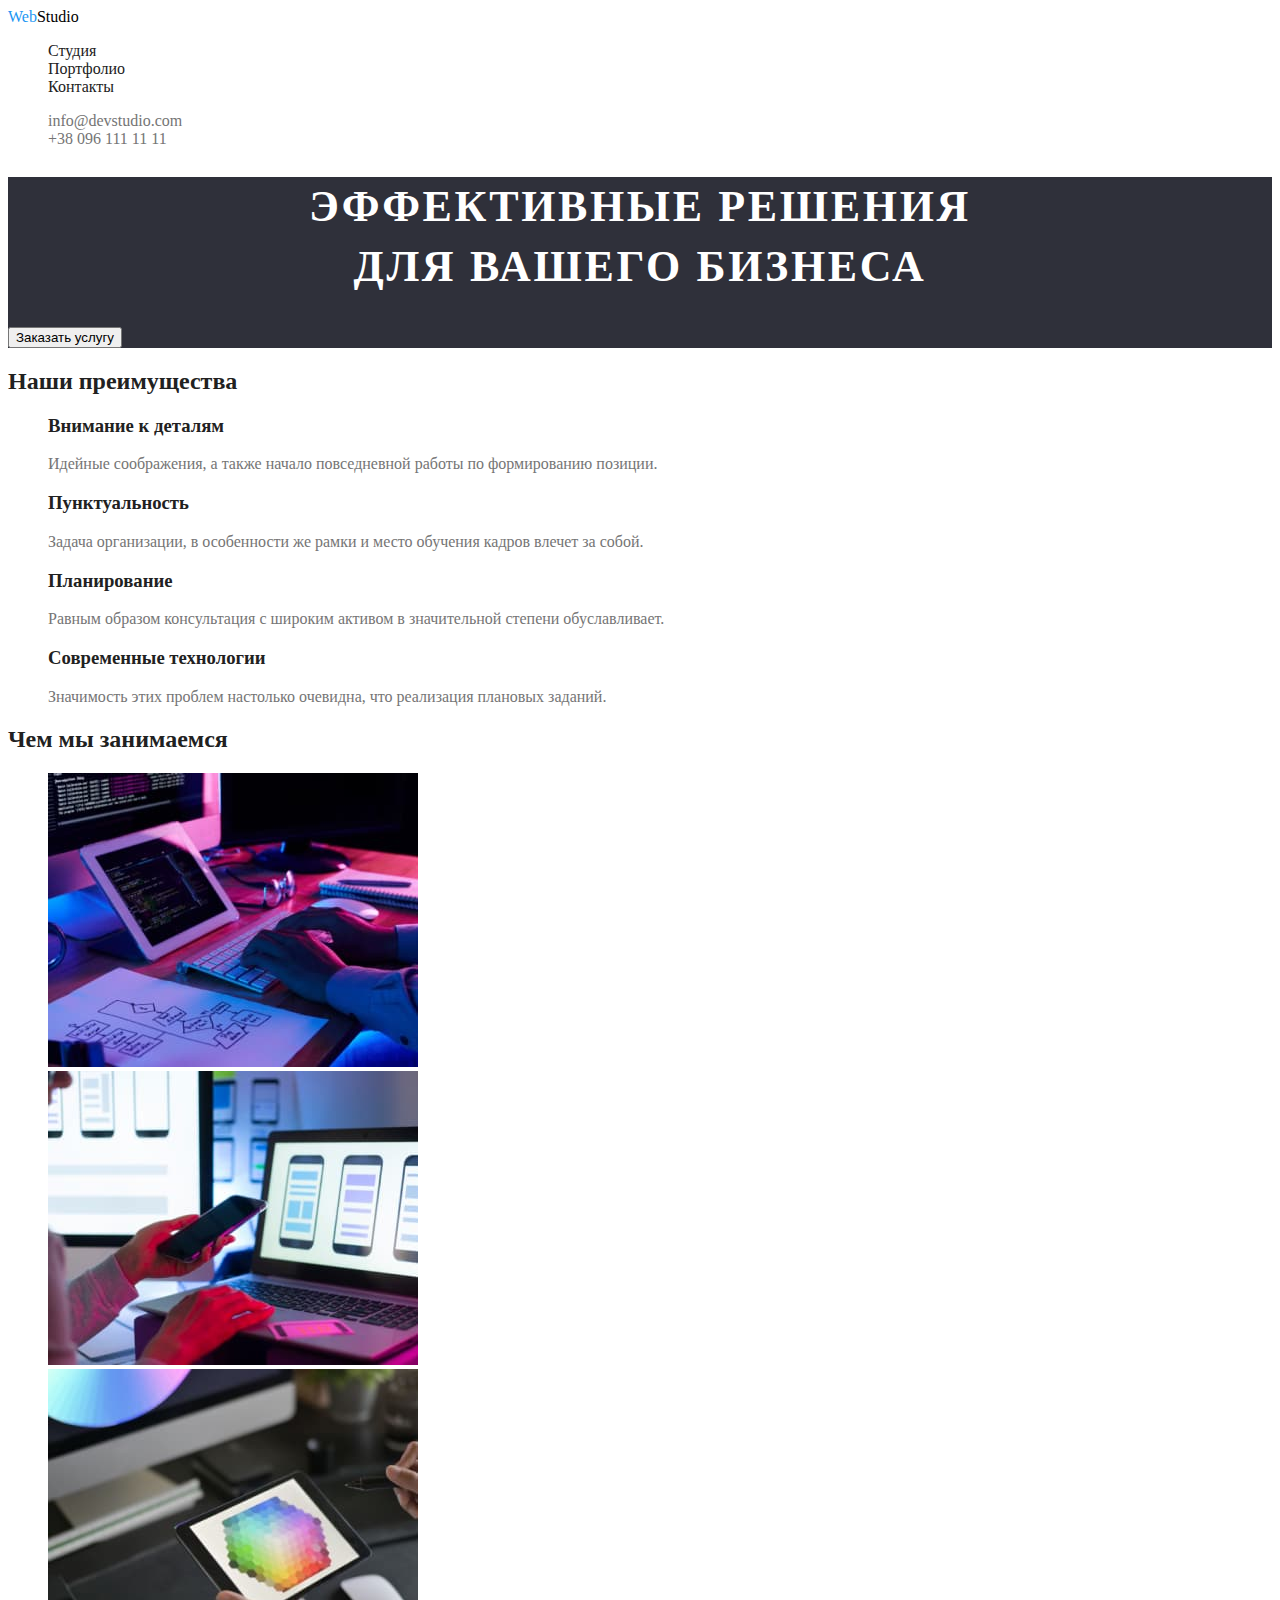
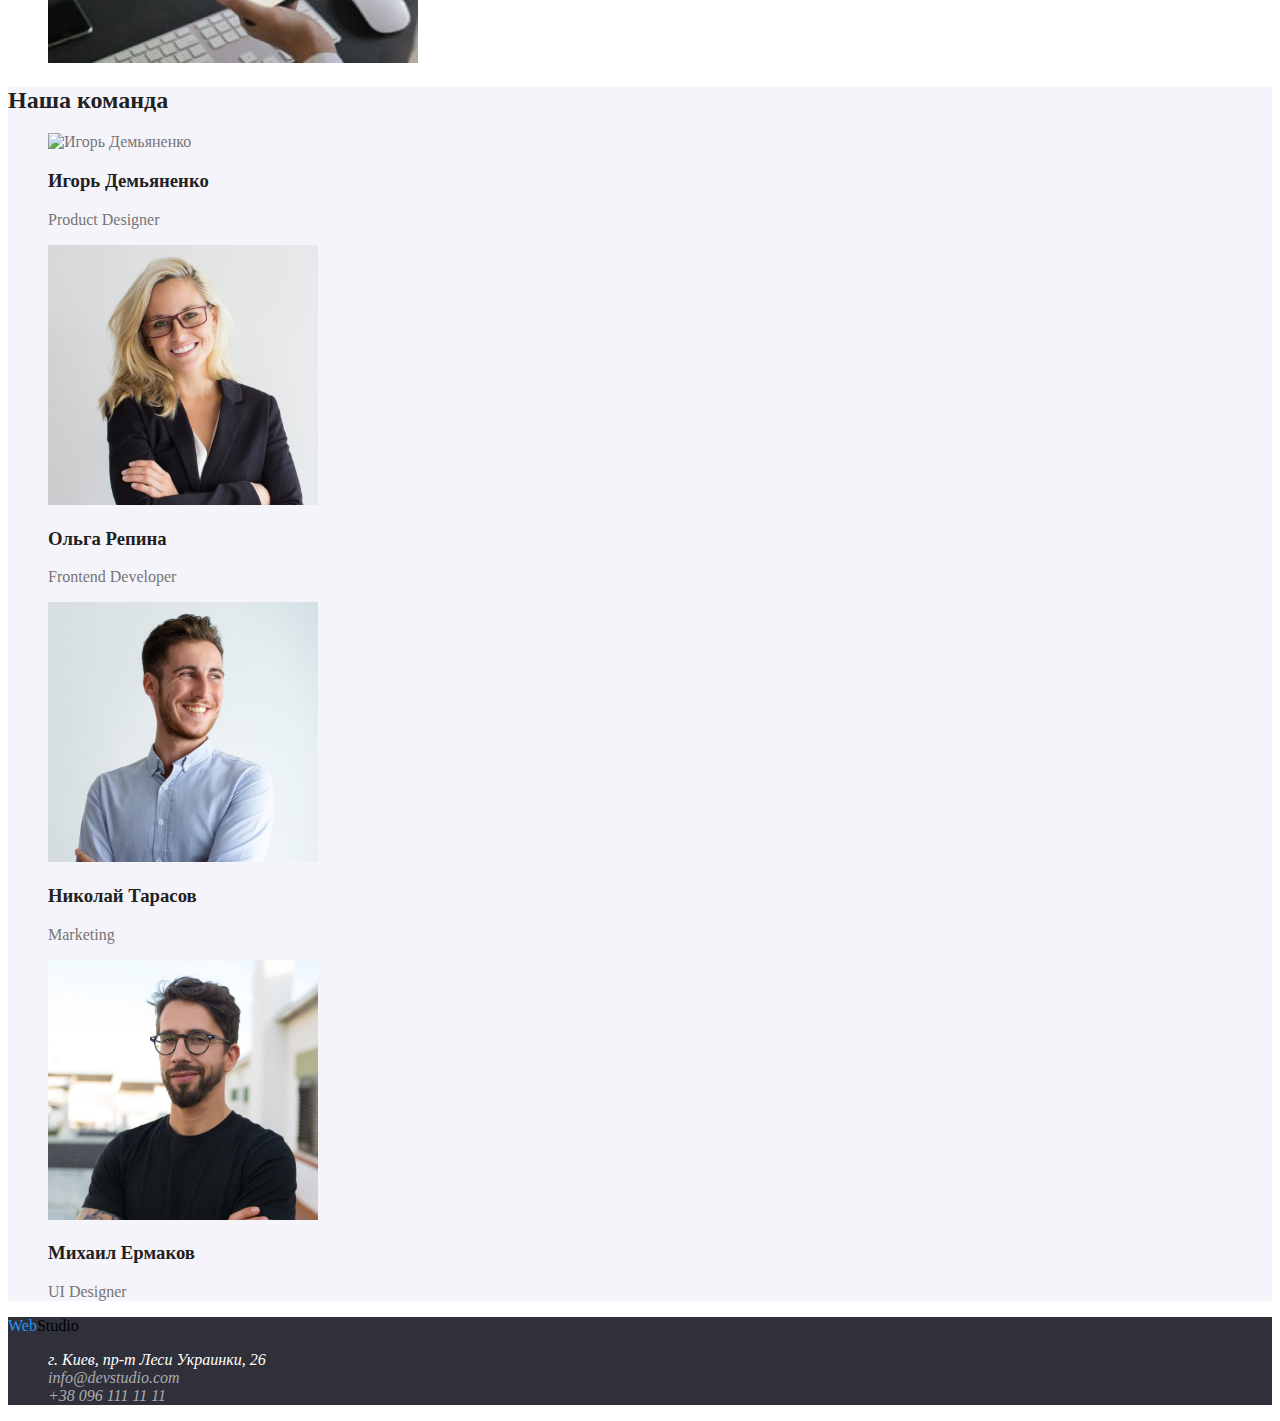
==== index.html @ ba6f0697 "css colors" ====
<!DOCTYPE html>
<html lang="ru">
  <head>
    <meta charset="UTF-8" />
    <meta http-equiv="X-UA-Compatible" content="IE=edge" />
    <meta name="viewport" content="width=device-width, initial-scale=1.0" />
    <title>WebStudio</title>
    <link rel="stylesheet" href="./css/styles.css" />
  </head>
  <body class="page-body">
    <header class="header-pages">
      <a class="logo" lang="en" href="./index.html"
        >Web<span class="logo-end">Studio</span>
      </a>
      <nav class="">
        <ul>
          <li class="pseudo-list">
            <a class="header-links" href="./index.html">Студия</a>
          </li>
          <li class="pseudo-list">
            <a class="header-links" href="./portfolio.html">Портфолио</a>
          </li>
          <li class="pseudo-list">
            <a class="header-links" href="">Контакты</a>
          </li>
        </ul>
      </nav>
      <ul class="mthead-links">
        <li class="pseudo-list">
          <a class="header-contacts" href="mailto:info@devstudio.com"
            >info@devstudio.com</a
          >
        </li>
        <li class="pseudo-list">
          <a class="header-contacts" href="tel:+380961111111"
            >+38 096 111 11 11</a
          >
        </li>
      </ul>
    </header>
    <main>
      <section class="hero">
        <h1>Эффективные решения<br />для вашего бизнеса</h1>
        <button type="button">Заказать услугу</button>
      </section>
      <section>
        <h2 class="titles">Наши преимущества</h2>
        <ul>
          <li class="pseudo-list">
            <h3 class="titles">Внимание к деталям</h3>
            <p>
              Идейные соображения, а также начало повседневной работы по
              формированию позиции.
            </p>
          </li>
          <li class="pseudo-list">
            <h3 class="titles">Пунктуальность</h3>
            <p>
              Задача организации, в особенности же рамки и место обучения кадров
              влечет за собой.
            </p>
          </li>
          <li class="pseudo-list">
            <h3 class="titles">Планирование</h3>
            <p>
              Равным образом консультация с широким активом в значительной
              степени обуславливает.
            </p>
          </li>
          <li class="pseudo-list">
            <h3 class="titles">Современные технологии</h3>
            <p>
              Значимость этих проблем настолько очевидна, что реализация
              плановых заданий.
            </p>
          </li>
        </ul>
      </section>
      <section>
        <h2 class="titles">Чем мы занимаемся</h2>
        <ul>
          <li class="pseudo-list">
            <img src="./image/what_we_do_1.jpg" alt="coding" width="370" />
          </li>
          <li class="pseudo-list">
            <img src="./image/what_we_do_2.jpg" alt="e_mobile" width="370" />
          </li>
          <li class="pseudo-list">
            <img src="./image/what_we_do_3.jpg" alt="design" width="370" />
          </li>
        </ul>
      </section>
      <section class="team">
        <h2 class="titles">Наша команда</h2>
        <ul>
          <li class="pseudo-list">
            <img src="./image/igor.jpg" alt="Игорь Демьяненко" width="270" />

            <h3 class="titles">Игорь Демьяненко</h3>
            <p lang="en">Product Designer</p>
          </li>
          <li class="pseudo-list">
            <img src="./image/olha.jpg" alt="Ольга Репина" width="270" />

            <h3 class="titles">Ольга Репина</h3>
            <p lang="en">Frontend Developer</p>
          </li>
          <li class="pseudo-list">
            <img src="./image/nykolay.jpg" alt="Николай Тарасов" width="270" />

            <h3 class="titles">Николай Тарасов</h3>
            <p lang="en">Marketing</p>
          </li>
          <li class="pseudo-list">
            <img src="./image/myhail.jpg" alt="Михаил Ермаков" width="270" />

            <h3 class="titles">Михаил Ермаков</h3>
            <p lang="en">UI Designer</p>
          </li>
        </ul>
      </section>
    </main>
    <footer class="footer-page">
      <a class="logo" lang="en" href="./index.html"
        >Web<span class="logo-end">Studio</span>
      </a>
      <address>
        <ul>
          <li class="pseudo-list">
            <a
              class="location"
              href="https://goo.gl/maps/CPtrU1FHBa2aNyZL9"
              target="_blank"
              rel="noopener noreferrer"
            >
              г. Киев, пр-т Леси Украинки, 26
            </a>
          </li>
          <li class="pseudo-list">
            <a class="footer-contacts" href="mailto:info@devstudio.com"
              >info@devstudio.com</a
            >
          </li>
          <li class="pseudo-list">
            <a class="footer-contacts" href="tel:+380961111111"
              >+38 096 111 11 11</a
            >
          </li>
        </ul>
      </address>
    </footer>
  </body>
</html>
---- css/styles.css ----
:root {
  --prime-text-color: #757575;
  --title-text-color: #212121;
  --link-hoover-color: #2196f3;
  --background-second-color: #f5f4fa;
  --background-dark-color: #2f303a;
}
body {
  background-color: #ffffff;
  color: var(--prime-text-color);
}
.pseudo-list {
  list-style-type: none;
}
.titles {
  color: var(--title-text-color);
}

/* header */
.logo {
  color: var(--link-hoover-color);
  text-decoration: none;
}
.logo-end {
  color: #000000;
}
.header-links {
  color: var(--title-text-color);
  text-decoration: none;
}
.header-links:hover,
.header-links:focus {
  color: var(--link-hoover-color);
}
.header-contacts {
  color: var(--prime-text-color);
  text-decoration: none;
}
.header-contacts:hover,
.header-contacts:focus {
  color: var(--link-hoover-color);
}

/* main primary */
.hero {
  background-color: var(--background-dark-color);
}

h1 {
  font-family: "Roboto";
  font-style: normal;
  font-weight: 900;
  font-size: 44px;
  line-height: 60px;
  /* or 136% */

  text-align: center;
  letter-spacing: 0.06em;
  text-transform: uppercase;

  color: #ffffff;
}
.team {
  background-color: var(--background-second-color);
}

/* footer */
.footer-page {
  background-color: var(--background-dark-color);
}
.location {
  color: #ffffff;
  text-decoration: none;
}
.footer-contacts {
  color: rgba(255, 255, 255, 0.6);
  text-decoration: none;
}
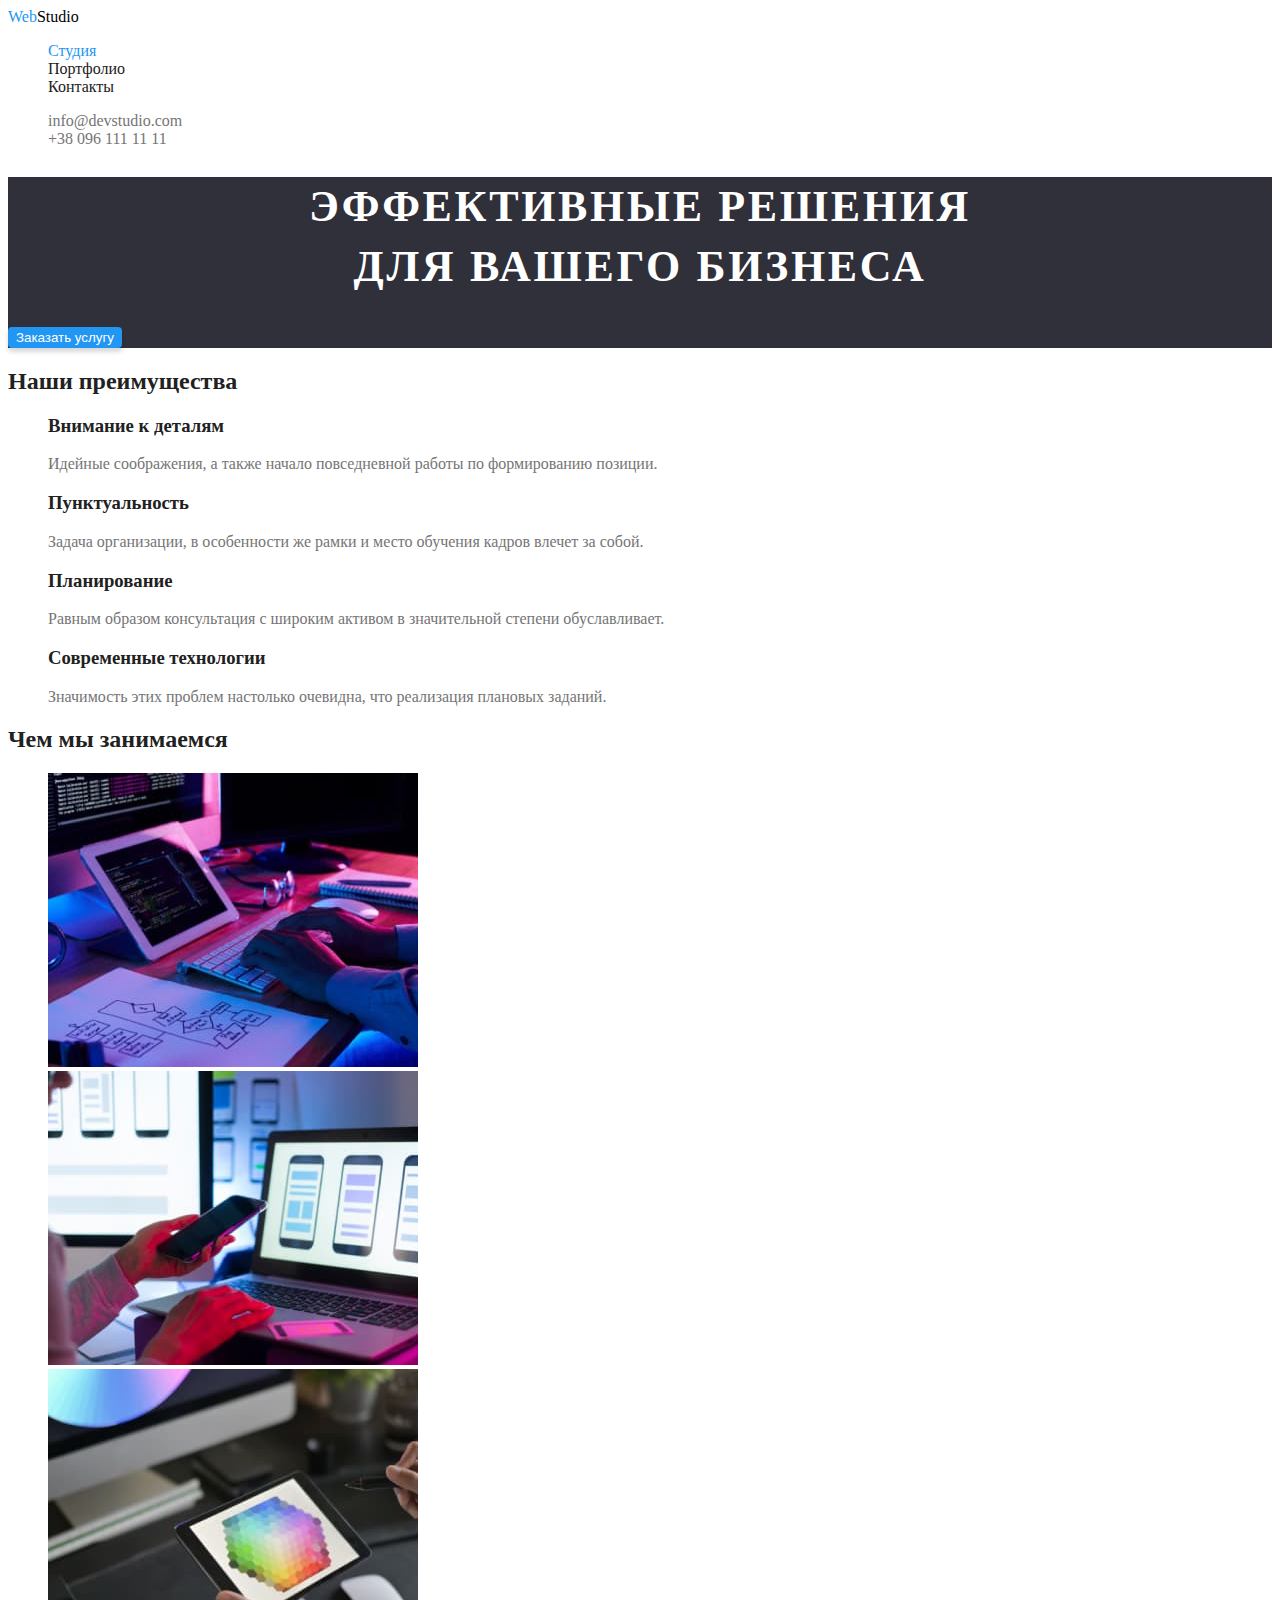
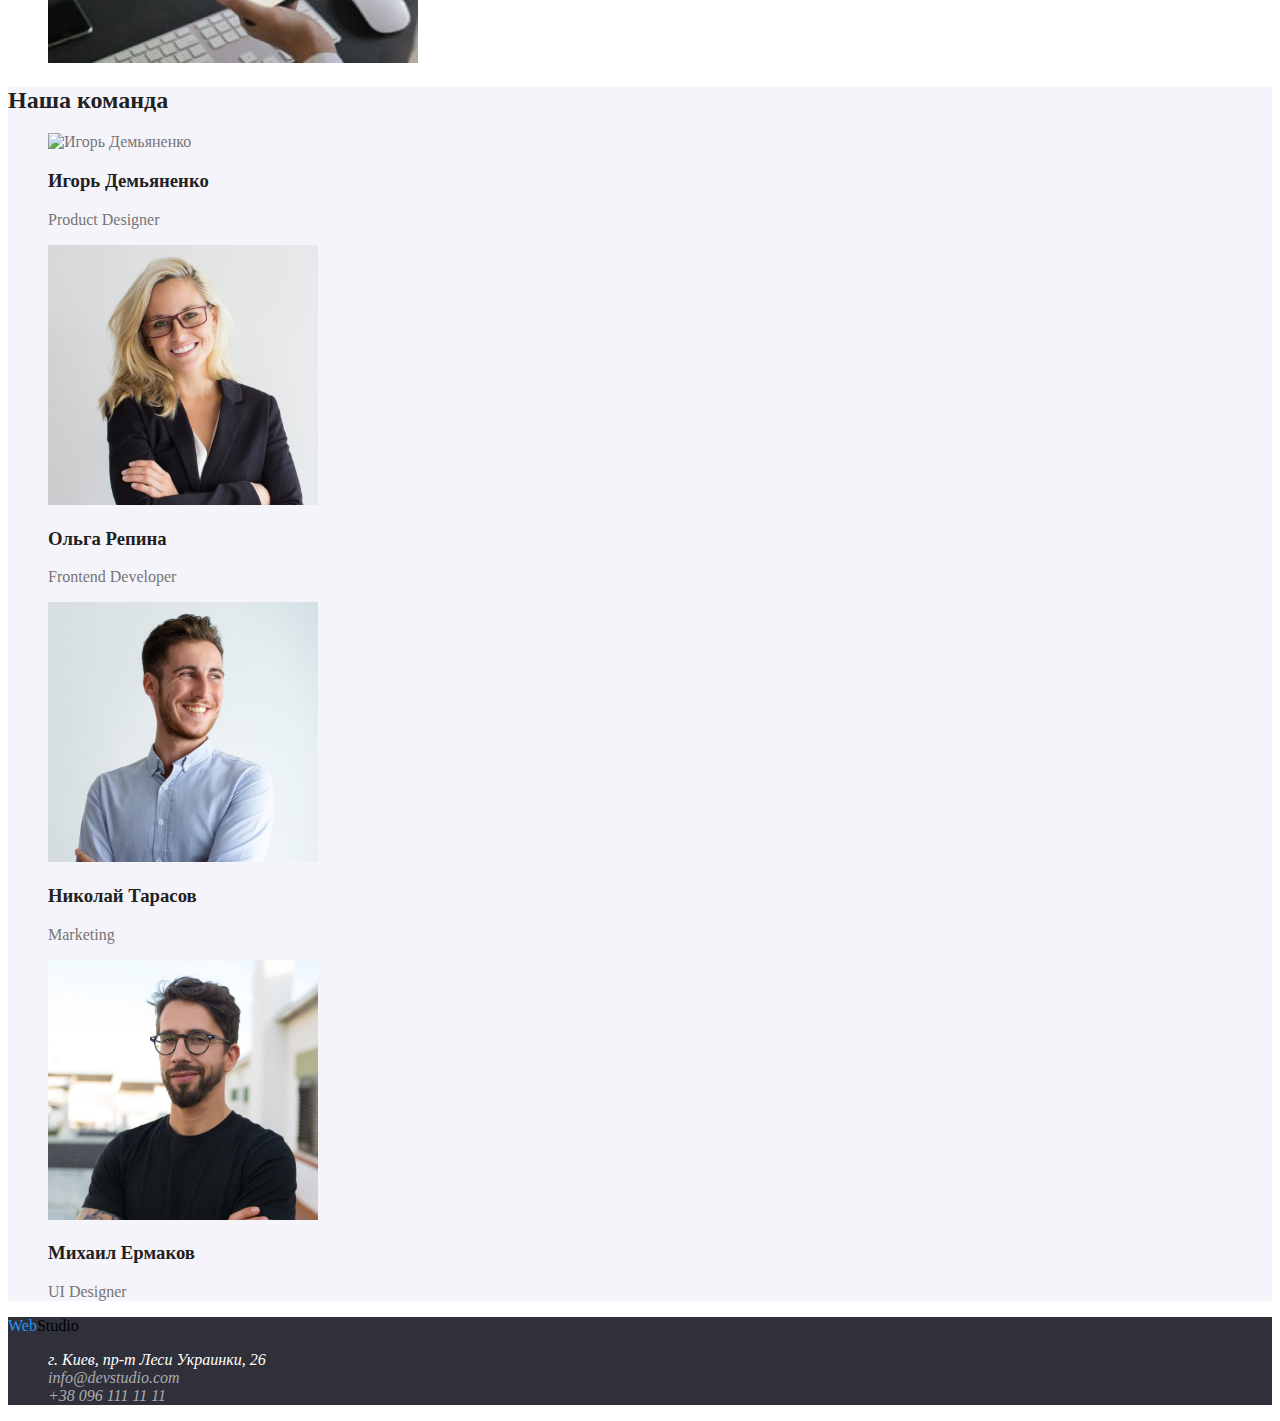
==== commit 3dbe546f: "add button color style" ====
--- a/index.html
+++ b/index.html
@@ -15,7 +15,7 @@
       <nav class="">
         <ul>
           <li class="pseudo-list">
-            <a class="header-links" href="./index.html">Студия</a>
+            <a class="header-links currents" href="./index.html">Студия</a>
           </li>
           <li class="pseudo-list">
             <a class="header-links" href="./portfolio.html">Портфолио</a>
@@ -41,7 +41,7 @@
     <main>
       <section class="hero">
         <h1>Эффективные решения<br />для вашего бизнеса</h1>
-        <button type="button">Заказать услугу</button>
+        <button class="hero-button" type="button">Заказать услугу</button>
       </section>
       <section>
         <h2 class="titles">Наши преимущества</h2>
--- a/css/styles.css
+++ b/css/styles.css
@@ -27,6 +27,9 @@
 .header-links {
   color: var(--title-text-color);
   text-decoration: none;
+}
+.header-links.currents {
+  color: var(--link-hoover-color);
 }
 .header-links:hover,
 .header-links:focus {
@@ -60,8 +63,28 @@
 
   color: #ffffff;
 }
+.hero-button {
+  background-color: var(--link-hoover-color);
+  color: #ffffff;
+  border-color: transparent;
+  box-shadow: 0px 4px 4px rgba(0, 0, 0, 0.15);
+  border-radius: 4px;
+}
 .team {
   background-color: var(--background-second-color);
+}
+
+/* portfolio primary */
+.button-selection {
+  color: var(--title-text-color);
+  background-color: var(--background-second-color);
+  border-color: transparent;
+  border-radius: 4px;
+}
+.button-selection:hover,
+.button-selection:focus {
+  background-color: var(--link-hoover-color);
+  color: #ffffff;
 }
 
 /* footer */
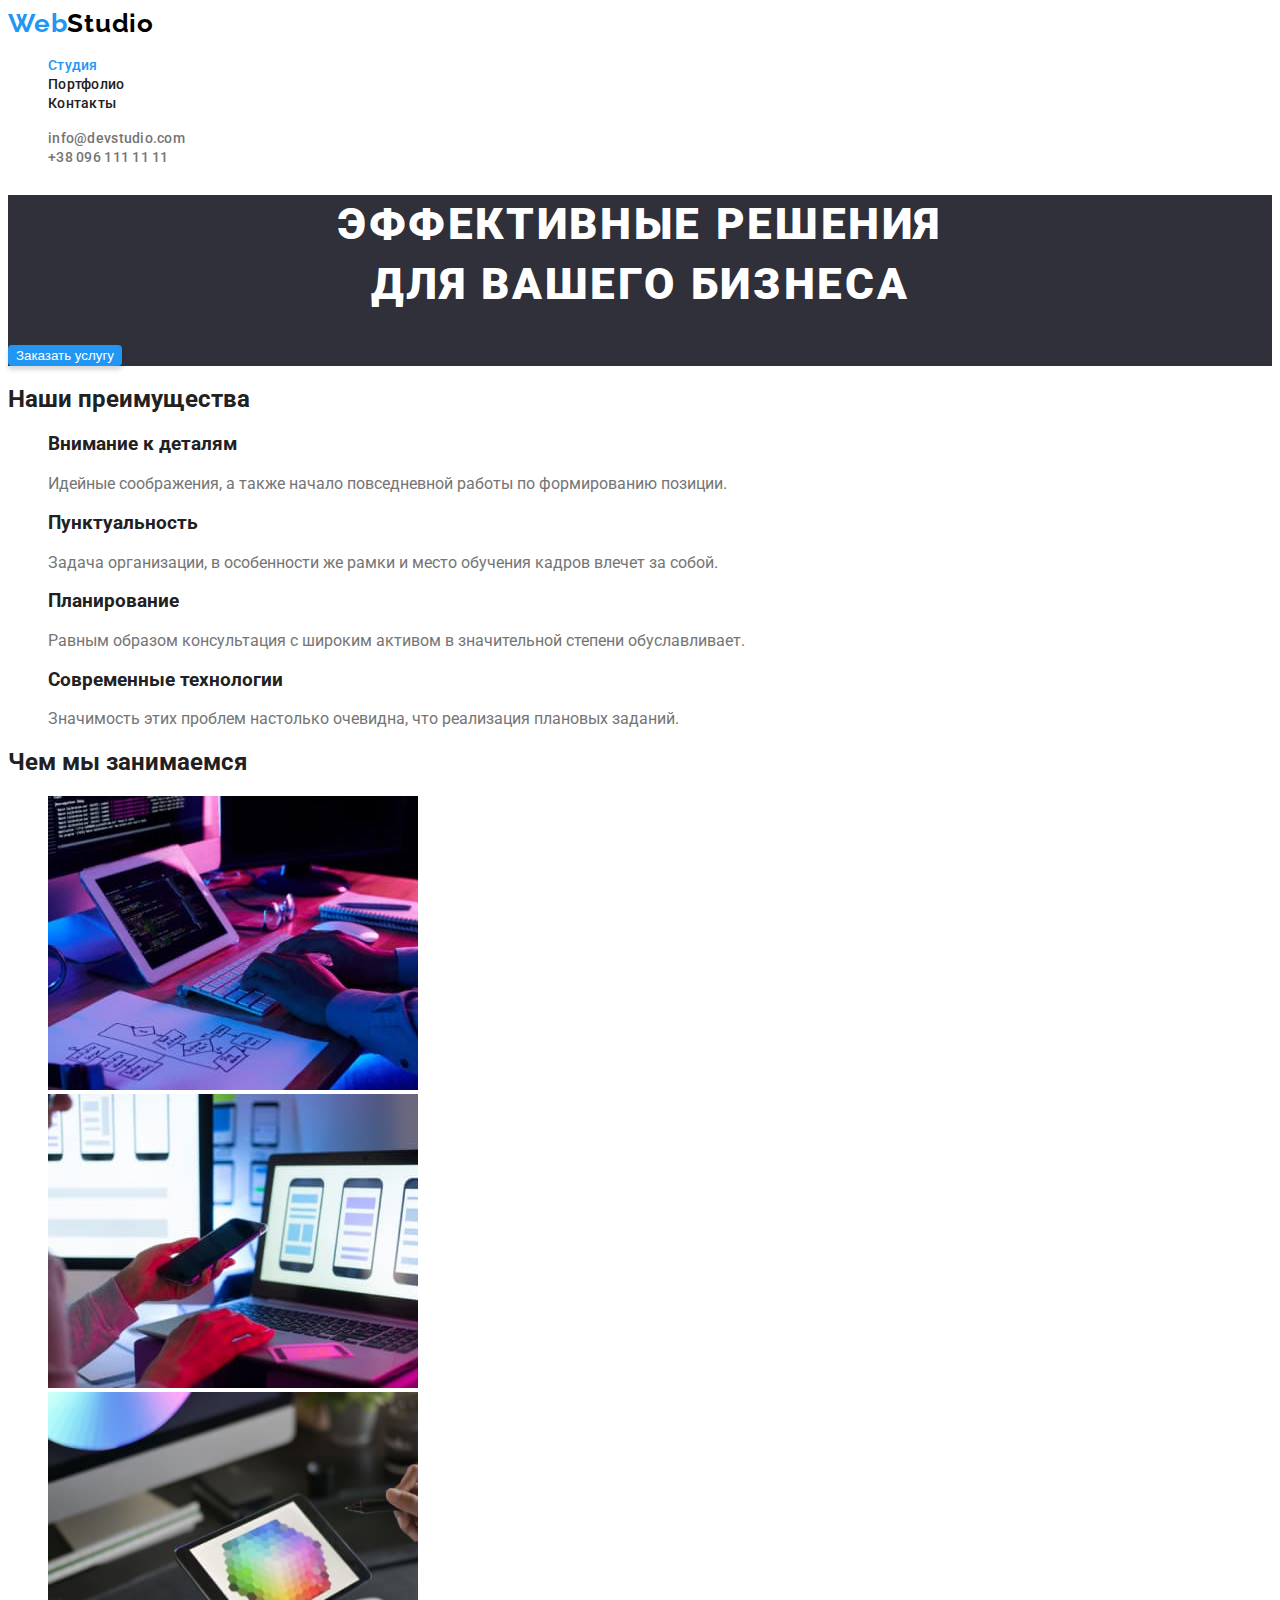
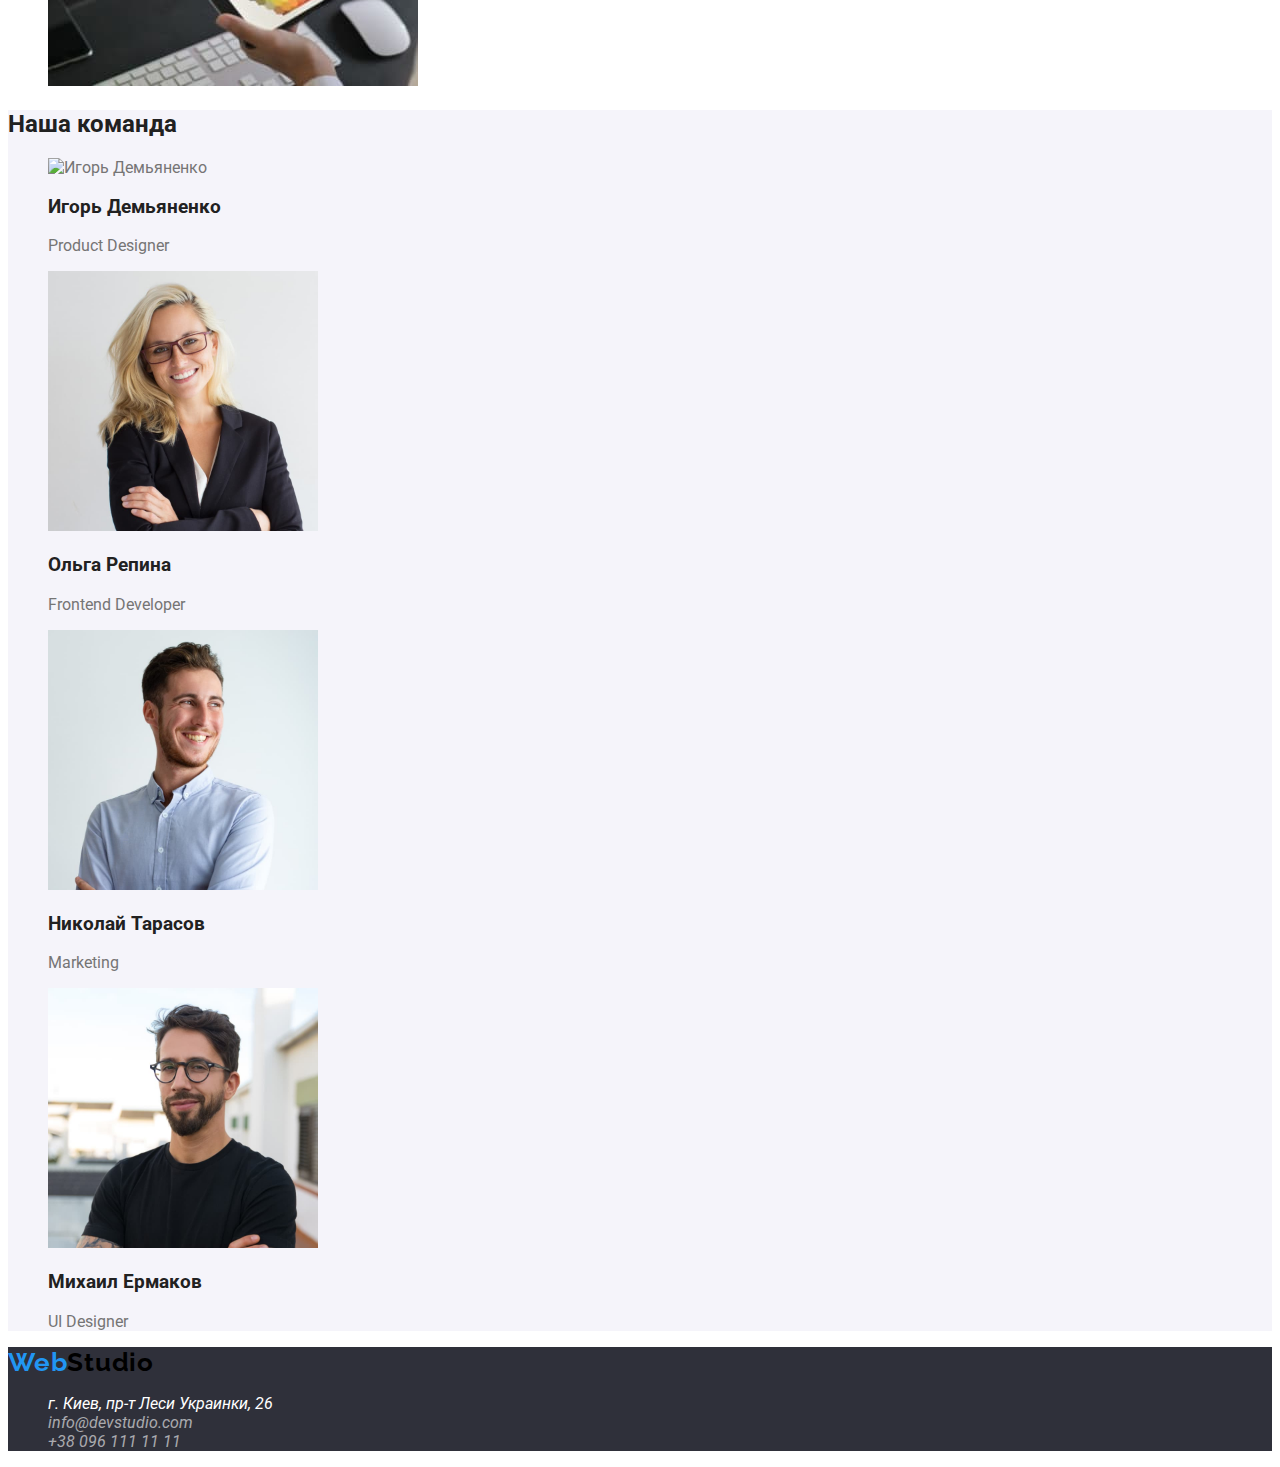
==== commit 5dfe8c32: "strating fonts" ====
--- a/index.html
+++ b/index.html
@@ -5,6 +5,12 @@
     <meta http-equiv="X-UA-Compatible" content="IE=edge" />
     <meta name="viewport" content="width=device-width, initial-scale=1.0" />
     <title>WebStudio</title>
+    <link rel="preconnect" href="https://fonts.googleapis.com" />
+    <link rel="preconnect" href="https://fonts.gstatic.com" crossorigin />
+    <link
+      href="https://fonts.googleapis.com/css2?family=Raleway:wght@700&family=Roboto:wght@400;500;700;900&display=swap"
+      rel="stylesheet"
+    />
     <link rel="stylesheet" href="./css/styles.css" />
   </head>
   <body class="page-body">
@@ -12,7 +18,7 @@
       <a class="logo" lang="en" href="./index.html"
         >Web<span class="logo-end">Studio</span>
       </a>
-      <nav class="">
+      <nav class="nav-links">
         <ul>
           <li class="pseudo-list">
             <a class="header-links currents" href="./index.html">Студия</a>
--- a/css/styles.css
+++ b/css/styles.css
@@ -8,6 +8,7 @@
 body {
   background-color: #ffffff;
   color: var(--prime-text-color);
+  font-family: "Roboto", sans-serif;
 }
 .pseudo-list {
   list-style-type: none;
@@ -18,11 +19,23 @@
 
 /* header */
 .logo {
+  font-family: "Raleway", sans-serif;
   color: var(--link-hoover-color);
   text-decoration: none;
+  font-weight: 700;
+  font-size: 26px;
+  line-height: 1.19;
+  letter-spacing: 0.03em;
 }
 .logo-end {
   color: #000000;
+}
+.header-links,
+.header-contacts {
+  font-weight: 500;
+  font-size: 14px;
+  line-height: 1.33px;
+  letter-spacing: 0.02em;
 }
 .header-links {
   color: var(--title-text-color);
@@ -50,12 +63,9 @@
 }
 
 h1 {
-  font-family: "Roboto";
-  font-style: normal;
   font-weight: 900;
   font-size: 44px;
-  line-height: 60px;
-  /* or 136% */
+  line-height: 1.36;
 
   text-align: center;
   letter-spacing: 0.06em;
@@ -69,6 +79,7 @@
   border-color: transparent;
   box-shadow: 0px 4px 4px rgba(0, 0, 0, 0.15);
   border-radius: 4px;
+  cursor: pointer;
 }
 .team {
   background-color: var(--background-second-color);
@@ -80,11 +91,18 @@
   background-color: var(--background-second-color);
   border-color: transparent;
   border-radius: 4px;
+  cursor: pointer;
 }
 .button-selection:hover,
 .button-selection:focus {
   background-color: var(--link-hoover-color);
   color: #ffffff;
+}
+.projects-link {
+  text-decoration: none;
+}
+.projects-link > p {
+  color: var(--prime-text-color);
 }
 
 /* footer */
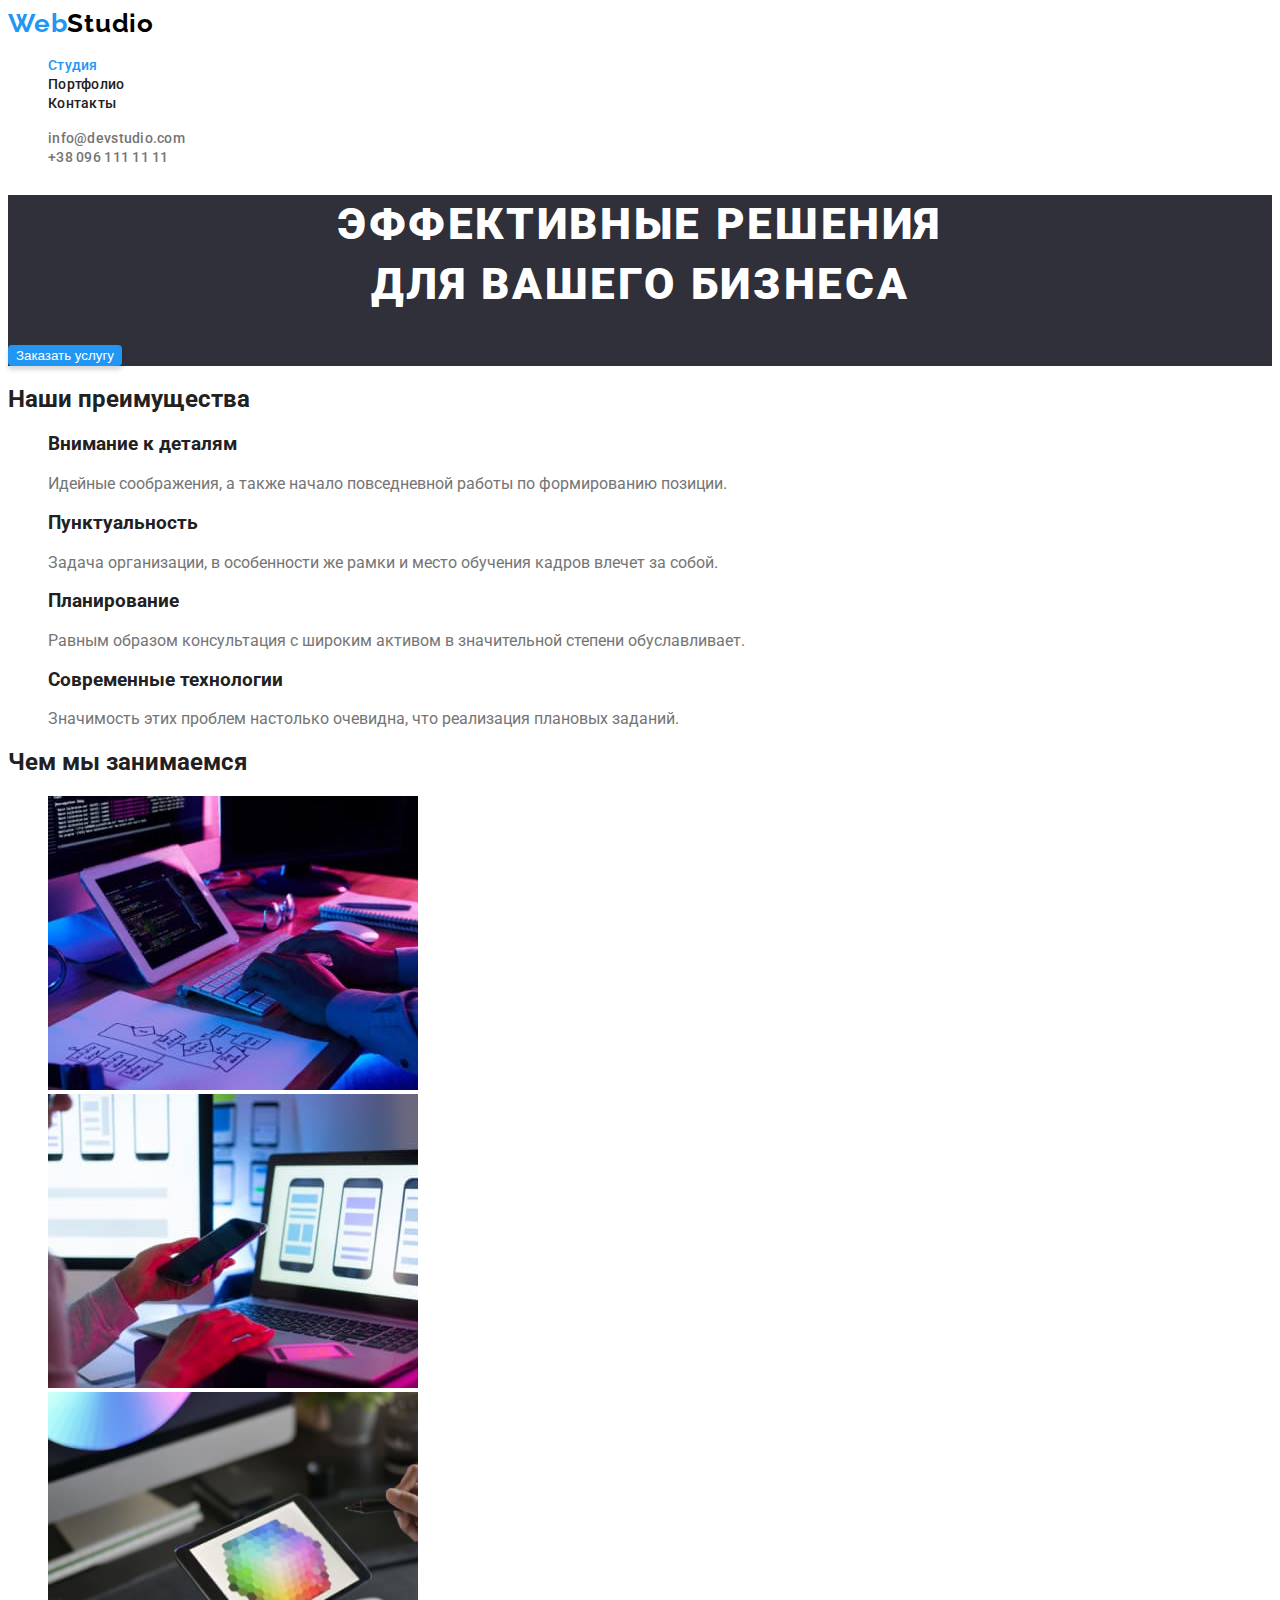
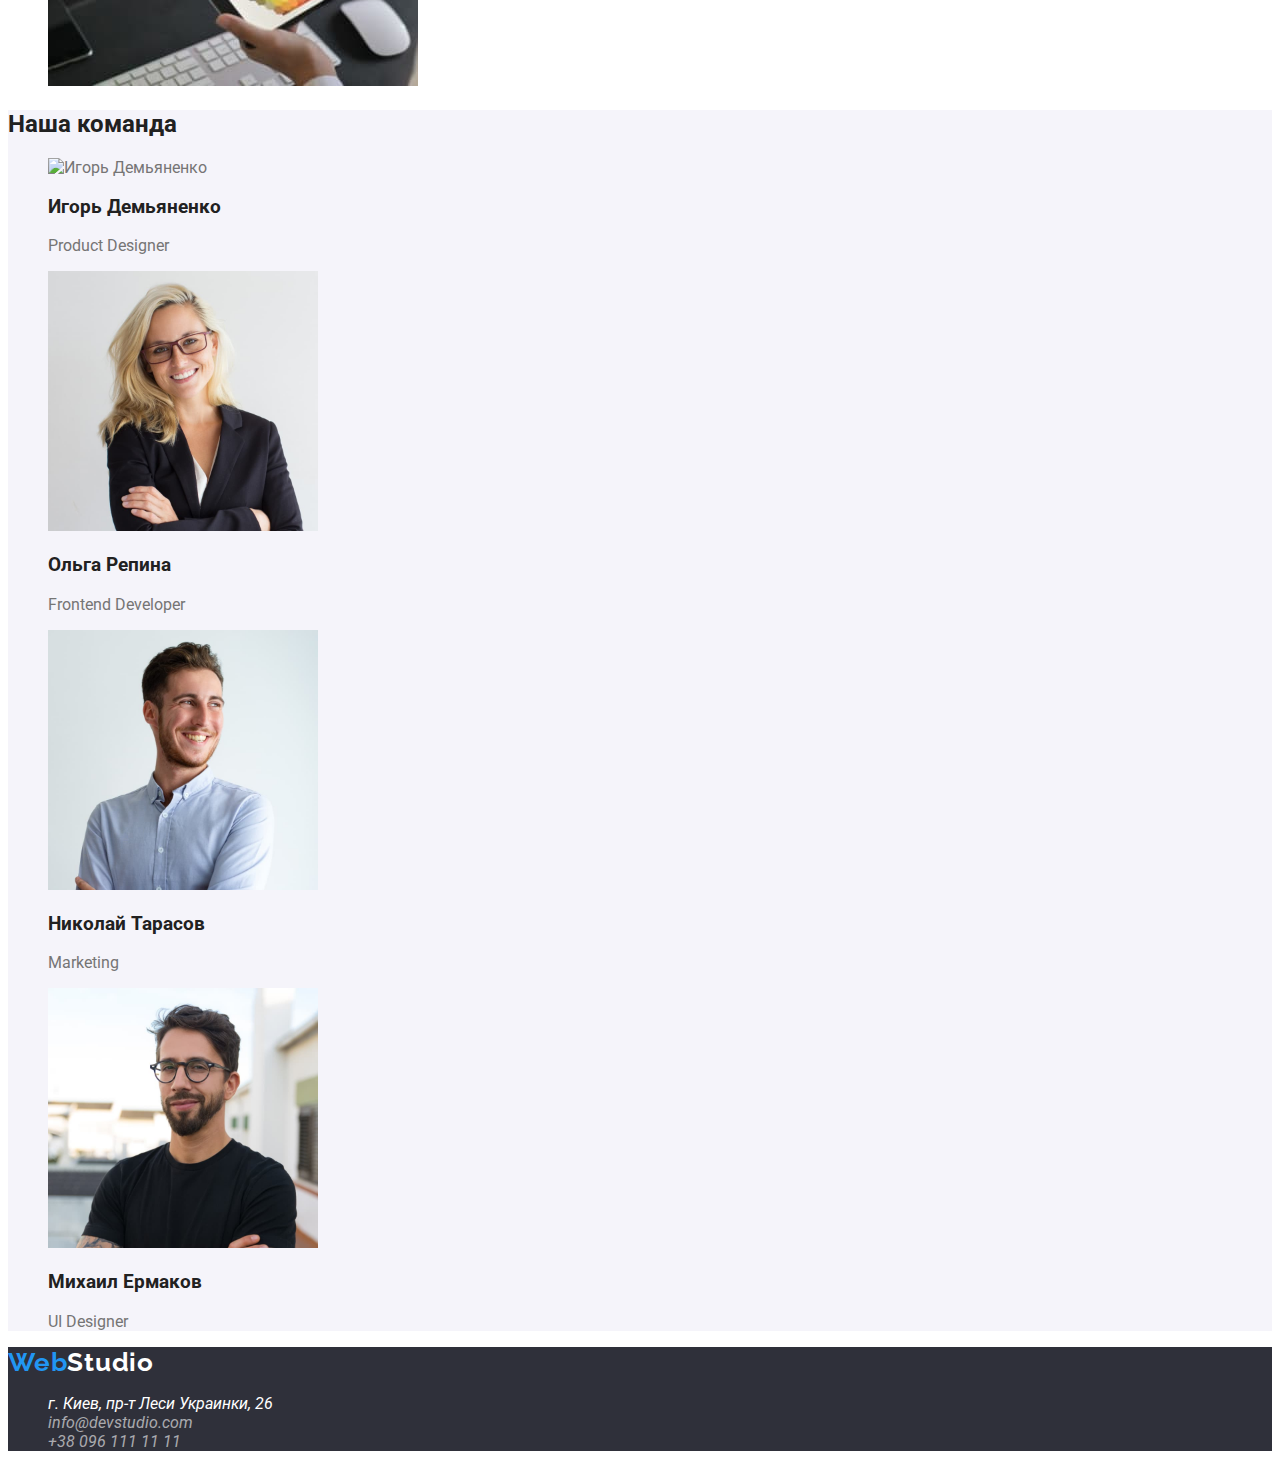
==== commit b20bfab6: "logo in footer fix" ====
--- a/index.html
+++ b/index.html
@@ -128,7 +128,7 @@
     </main>
     <footer class="footer-page">
       <a class="logo" lang="en" href="./index.html"
-        >Web<span class="logo-end">Studio</span>
+        >Web<span class="logo-end-footer logo-end">Studio</span>
       </a>
       <address>
         <ul>
--- a/css/styles.css
+++ b/css/styles.css
@@ -117,3 +117,6 @@
   color: rgba(255, 255, 255, 0.6);
   text-decoration: none;
 }
+.logo-end.logo-end-footer {
+  color: #ffffff;
+}
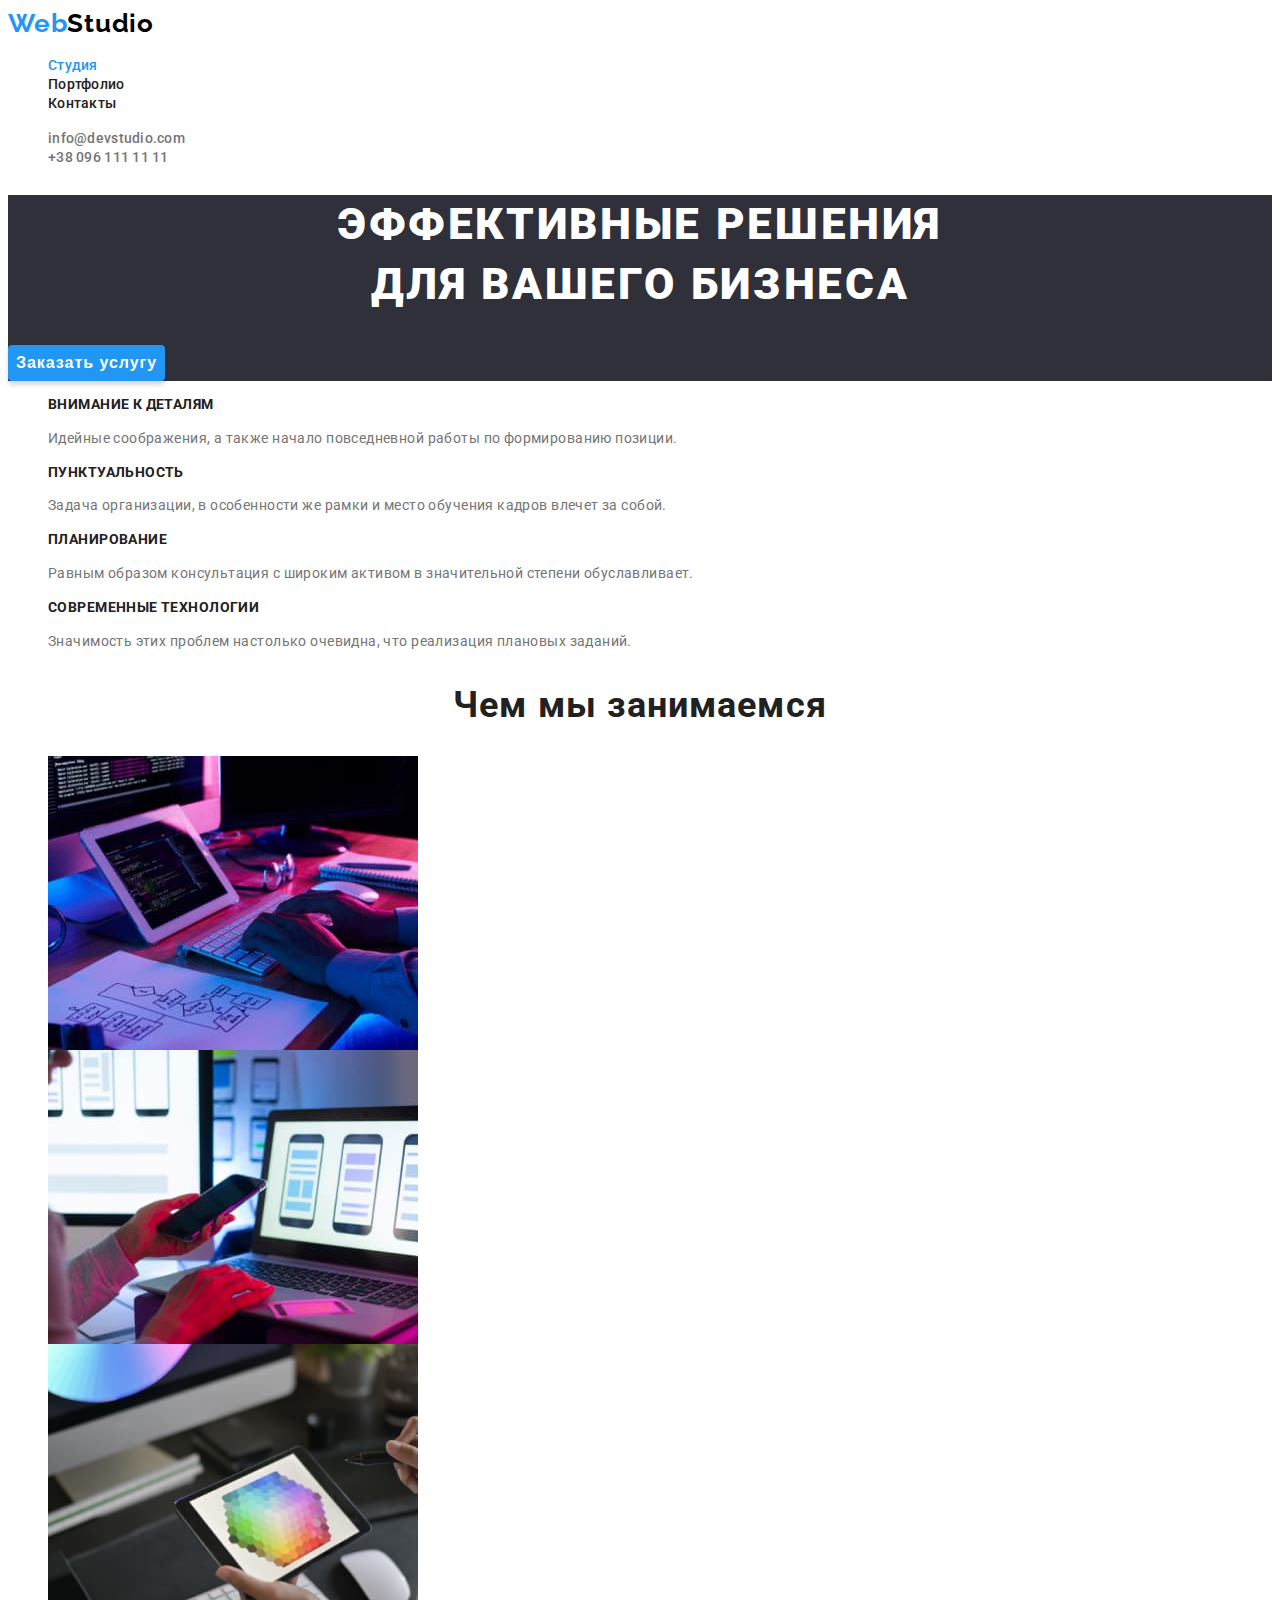
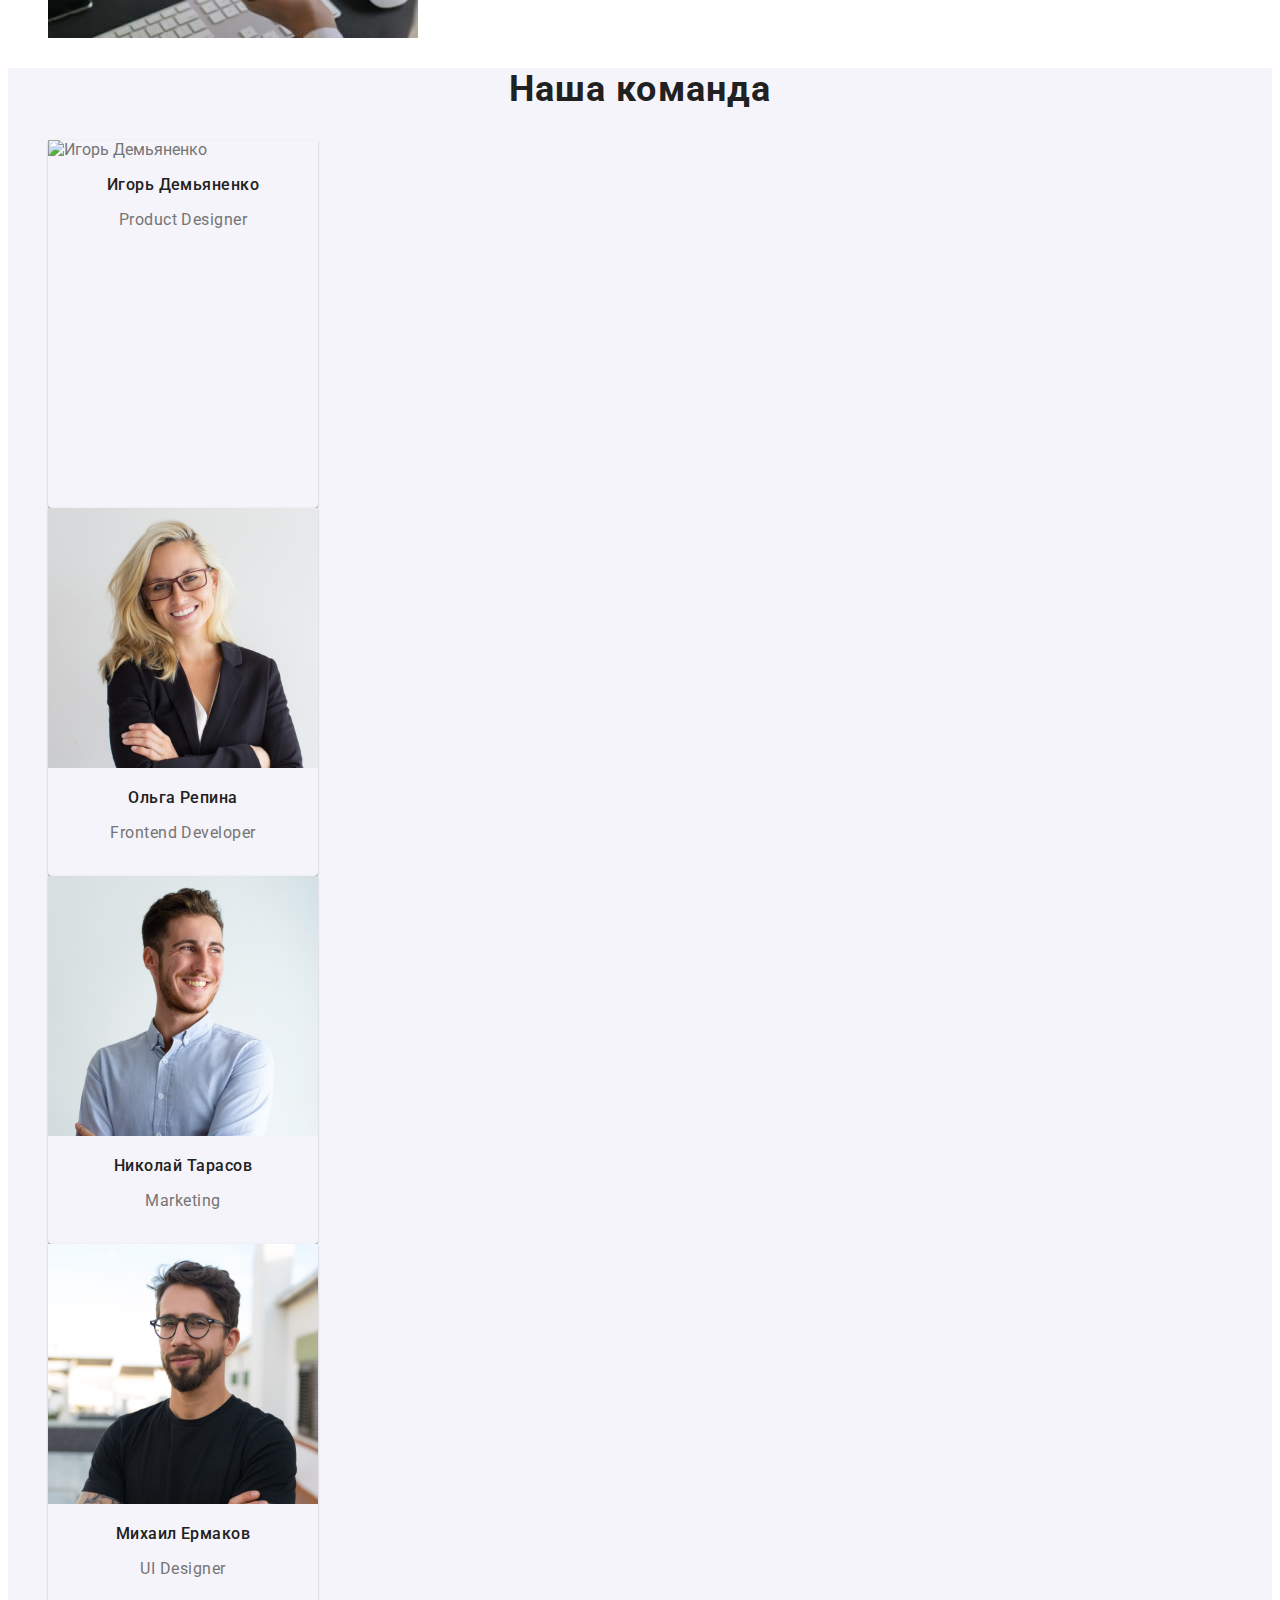
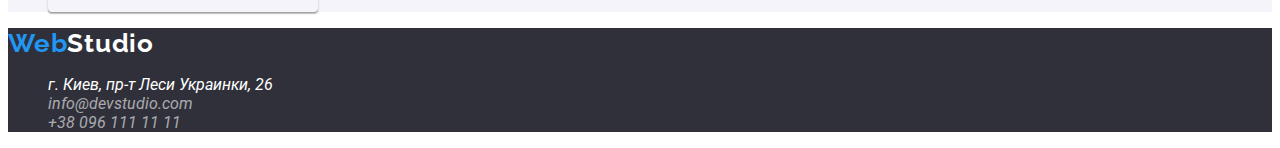
==== commit f7d9d807: "homework 2" ====
--- a/index.html
+++ b/index.html
@@ -46,59 +46,61 @@
     </header>
     <main>
       <section class="hero">
-        <h1>Эффективные решения<br />для вашего бизнеса</h1>
-        <button class="hero-button" type="button">Заказать услугу</button>
+        <h1 class="hero-title">Эффективные решения<br />для вашего бизнеса</h1>
+        <button class="hero-button" type="button">
+          <span class="button-text">Заказать услугу</span>
+        </button>
       </section>
       <section>
-        <h2 class="titles">Наши преимущества</h2>
+        <h2 class="advantage-title titles">Наши преимущества</h2>
         <ul>
           <li class="pseudo-list">
-            <h3 class="titles">Внимание к деталям</h3>
-            <p>
+            <h3 class="advantage titles">Внимание к деталям</h3>
+            <p class="advantage-text">
               Идейные соображения, а также начало повседневной работы по
               формированию позиции.
             </p>
           </li>
           <li class="pseudo-list">
-            <h3 class="titles">Пунктуальность</h3>
-            <p>
+            <h3 class="advantage titles">Пунктуальность</h3>
+            <p class="advantage-text">
               Задача организации, в особенности же рамки и место обучения кадров
               влечет за собой.
             </p>
           </li>
           <li class="pseudo-list">
-            <h3 class="titles">Планирование</h3>
-            <p>
+            <h3 class="advantage titles">Планирование</h3>
+            <p class="advantage-text">
               Равным образом консультация с широким активом в значительной
               степени обуславливает.
             </p>
           </li>
           <li class="pseudo-list">
-            <h3 class="titles">Современные технологии</h3>
-            <p>
+            <h3 class="advantage titles">Современные технологии</h3>
+            <p class="advantage-text">
               Значимость этих проблем настолько очевидна, что реализация
               плановых заданий.
             </p>
           </li>
         </ul>
       </section>
-      <section>
-        <h2 class="titles">Чем мы занимаемся</h2>
+      <section class="activities">
+        <h2 class="activities-title titles">Чем мы занимаемся</h2>
         <ul>
-          <li class="pseudo-list">
+          <li class="coding pseudo-list">
             <img src="./image/what_we_do_1.jpg" alt="coding" width="370" />
           </li>
-          <li class="pseudo-list">
+          <li class="e-mobile pseudo-list">
             <img src="./image/what_we_do_2.jpg" alt="e_mobile" width="370" />
           </li>
-          <li class="pseudo-list">
+          <li class="design pseudo-list">
             <img src="./image/what_we_do_3.jpg" alt="design" width="370" />
           </li>
         </ul>
       </section>
       <section class="team">
-        <h2 class="titles">Наша команда</h2>
-        <ul>
+        <h2 class="team-title titles">Наша команда</h2>
+        <ul class="team-photo">
           <li class="pseudo-list">
             <img src="./image/igor.jpg" alt="Игорь Демьяненко" width="270" />
 
--- a/css/styles.css
+++ b/css/styles.css
@@ -4,9 +4,10 @@
   --link-hoover-color: #2196f3;
   --background-second-color: #f5f4fa;
   --background-dark-color: #2f303a;
+  --total-white-color: #ffffff;
 }
 body {
-  background-color: #ffffff;
+  background-color: var(--total-white-color);
   color: var(--prime-text-color);
   font-family: "Roboto", sans-serif;
 }
@@ -62,7 +63,7 @@
   background-color: var(--background-dark-color);
 }
 
-h1 {
+.hero-title {
   font-weight: 900;
   font-size: 44px;
   line-height: 1.36;
@@ -71,18 +72,86 @@
   letter-spacing: 0.06em;
   text-transform: uppercase;
 
-  color: #ffffff;
+  color: var(--total-white-color);
 }
 .hero-button {
   background-color: var(--link-hoover-color);
-  color: #ffffff;
+  color: var(--total-white-color);
   border-color: transparent;
   box-shadow: 0px 4px 4px rgba(0, 0, 0, 0.15);
   border-radius: 4px;
   cursor: pointer;
 }
+.button-text {
+  font-weight: 700;
+  font-size: 16px;
+  line-height: 1.88;
+  display: flex;
+  align-items: center;
+  text-align: center;
+  letter-spacing: 0.06em;
+}
+.advantage-title {
+  display: none;
+}
+.advantage {
+  font-size: 14px;
+  line-height: 1.14;
+  letter-spacing: 0.03em;
+  text-transform: uppercase;
+}
+.advantage-text {
+  font-weight: 400;
+  font-size: 14px;
+  line-height: 1.71;
+  letter-spacing: 0.03em;
+}
+.activities-title,
+.team-title {
+  font-size: 36px;
+  line-height: 1.17;
+  text-align: center;
+  letter-spacing: 0.03em;
+}
+.coding {
+  width: 370px;
+  height: 294px;
+}
+.e-mobile {
+  width: 370px;
+  height: 294px;
+}
+
+.design {
+  width: 370px;
+  height: 294px;
+}
+
+.team h3 {
+  font-weight: 500;
+  font-size: 16px;
+  line-height: 1.19;
+  text-align: center;
+  letter-spacing: 0.03em;
+}
+.team p {
+  font-weight: 400;
+  font-size: 16px;
+  line-height: 1.19;
+  text-align: center;
+  letter-spacing: 0.03em;
+}
+
 .team {
   background-color: var(--background-second-color);
+}
+
+.team-photo > li {
+  box-shadow: 0px 1px 3px rgba(0, 0, 0, 0.12), 0px 1px 1px rgba(0, 0, 0, 0.14),
+    0px 2px 1px rgba(0, 0, 0, 0.2);
+  border-radius: 0px 0px 4px 4px;
+  width: 270px;
+  height: 368px;
 }
 
 /* portfolio primary */
@@ -92,17 +161,37 @@
   border-color: transparent;
   border-radius: 4px;
   cursor: pointer;
+  font-weight: 500;
+  font-size: 16px;
+  line-height: 1.62;
+  text-align: center;
+  letter-spacing: 0.03em;
 }
 .button-selection:hover,
 .button-selection:focus {
   background-color: var(--link-hoover-color);
-  color: #ffffff;
+  color: var(--total-white-color);
 }
 .projects-link {
   text-decoration: none;
 }
 .projects-link > p {
   color: var(--prime-text-color);
+}
+.projects > li {
+  width: 370px;
+  height: 404px;
+}
+.projects .titles {
+  font-size: 18px;
+  line-height: 2;
+  letter-spacing: 0.06em;
+}
+.projects p {
+  font-weight: 400;
+  font-size: 16px;
+  line-height: 1.88;
+  letter-spacing: 0.03em;
 }
 
 /* footer */
@@ -110,7 +199,7 @@
   background-color: var(--background-dark-color);
 }
 .location {
-  color: #ffffff;
+  color: var(--total-white-color);
   text-decoration: none;
 }
 .footer-contacts {
@@ -118,5 +207,5 @@
   text-decoration: none;
 }
 .logo-end.logo-end-footer {
-  color: #ffffff;
-}
+  color: var(--total-white-color);
+}
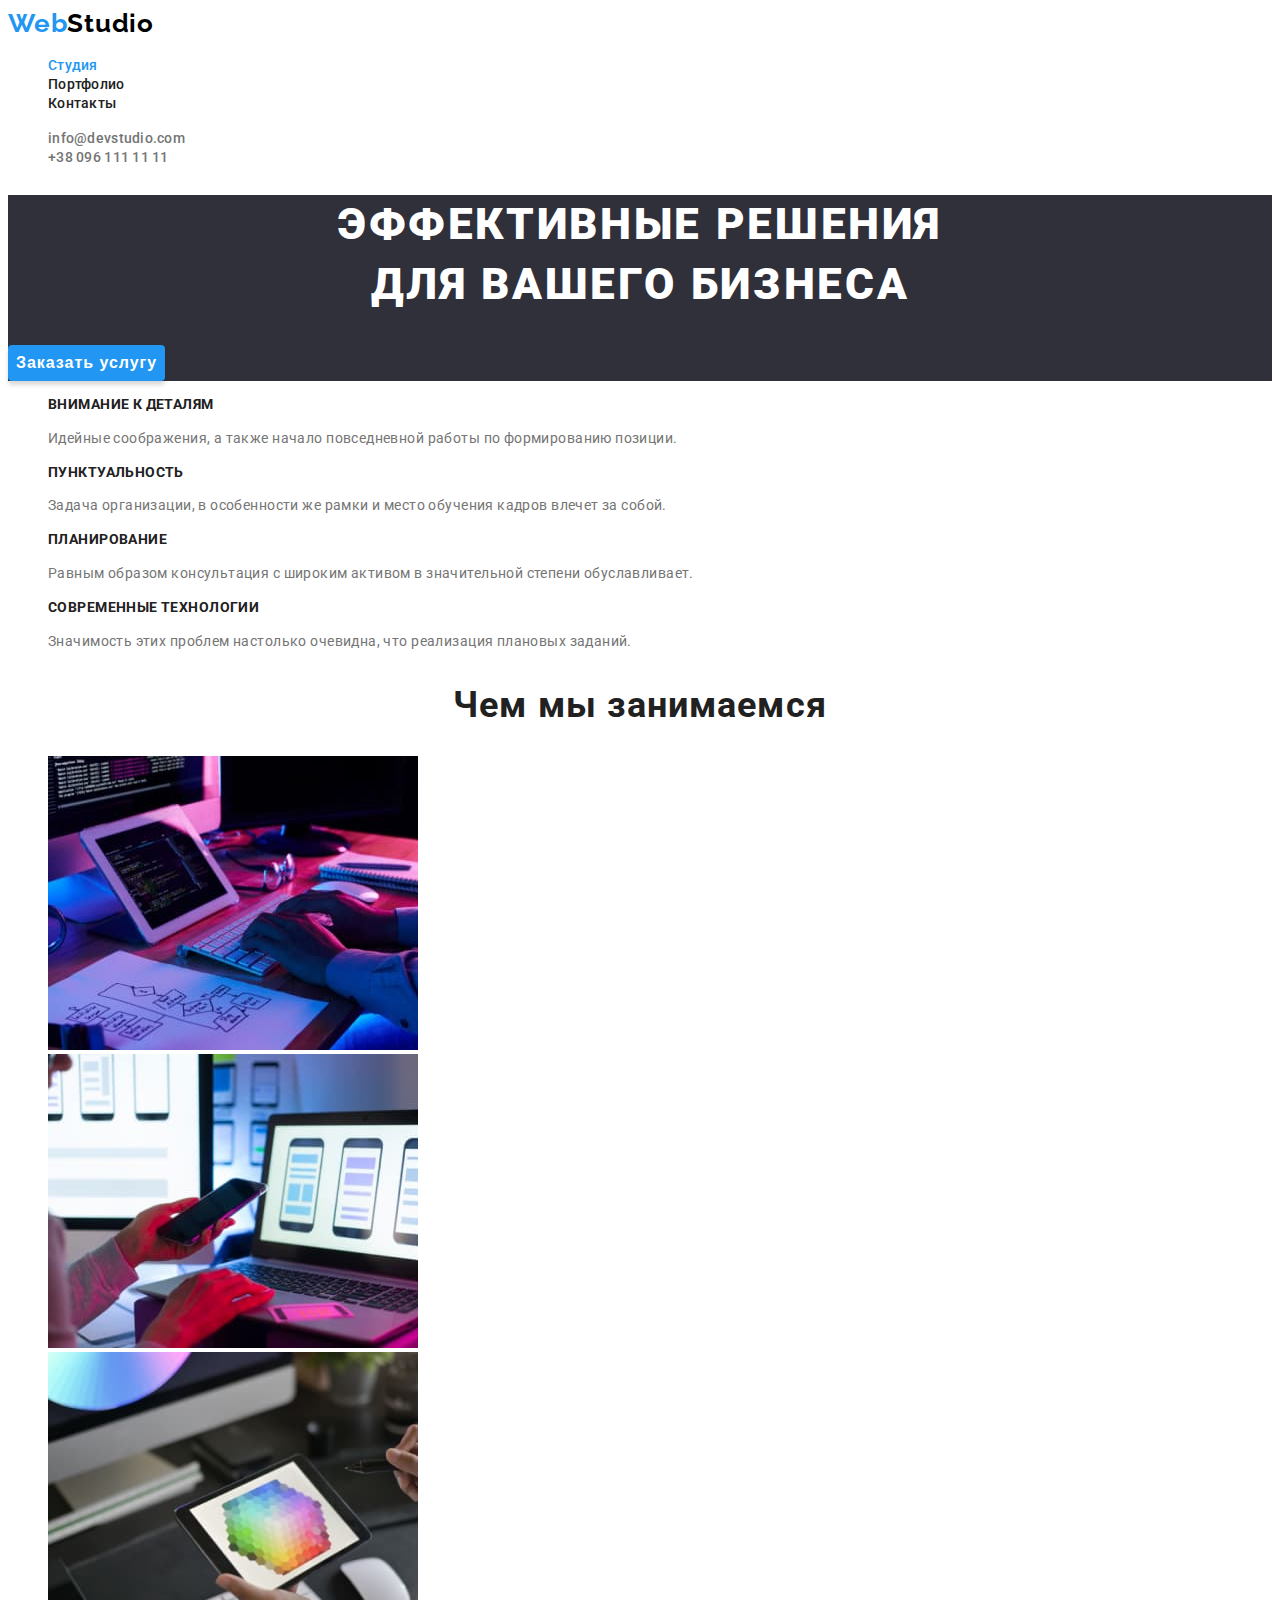
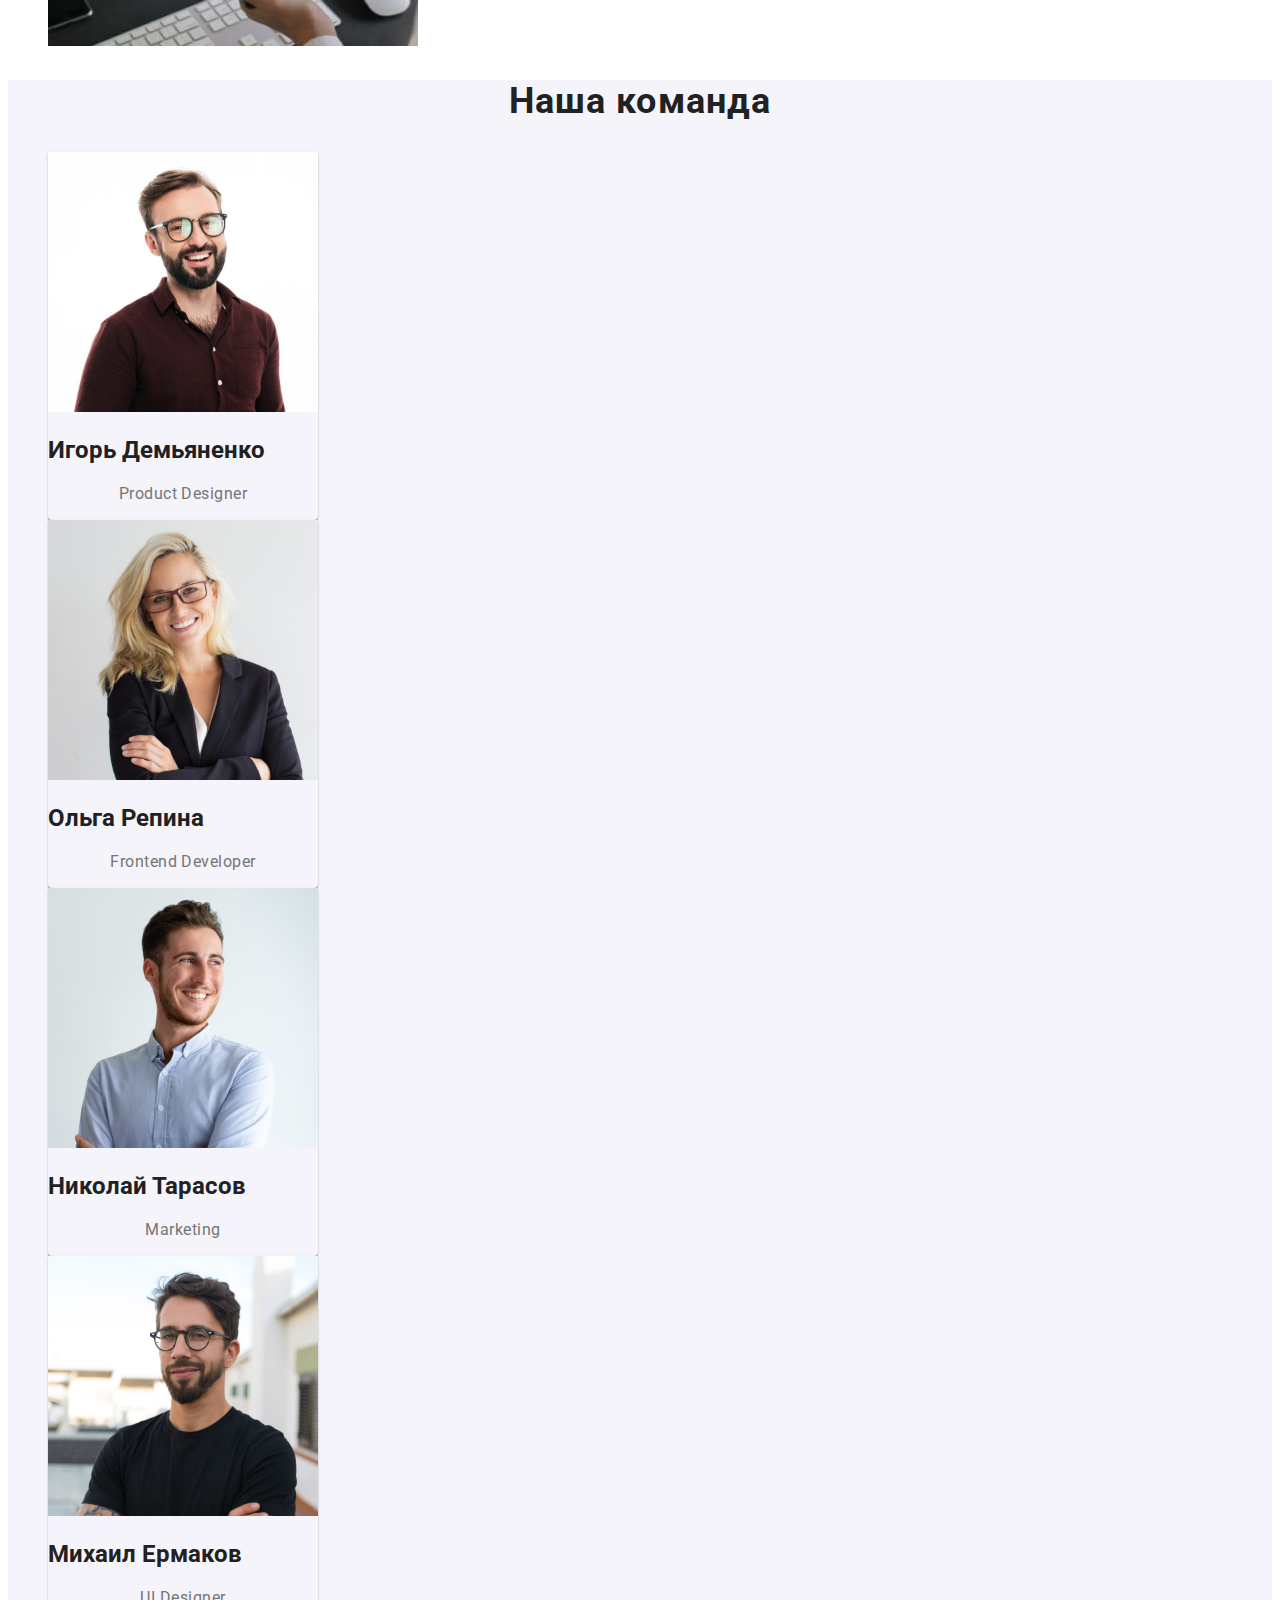
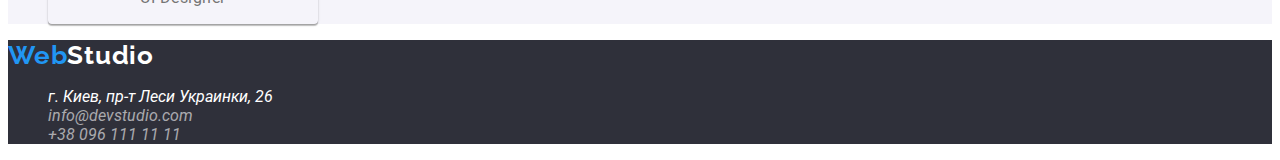
==== commit faa346b2: "demon!!!!" ====
--- a/index.html
+++ b/index.html
@@ -102,27 +102,27 @@
         <h2 class="team-title titles">Наша команда</h2>
         <ul class="team-photo">
           <li class="pseudo-list">
-            <img src="./image/igor.jpg" alt="Игорь Демьяненко" width="270" />
+            <img src="./image/demon.jpg" alt="Игорь Демьяненко" width="270" />
 
-            <h3 class="titles">Игорь Демьяненко</h3>
+            <h2 class="titles">Игорь Демьяненко</h2>
             <p lang="en">Product Designer</p>
           </li>
           <li class="pseudo-list">
             <img src="./image/olha.jpg" alt="Ольга Репина" width="270" />
 
-            <h3 class="titles">Ольга Репина</h3>
+            <h2 class="titles">Ольга Репина</h2>
             <p lang="en">Frontend Developer</p>
           </li>
           <li class="pseudo-list">
             <img src="./image/nykolay.jpg" alt="Николай Тарасов" width="270" />
 
-            <h3 class="titles">Николай Тарасов</h3>
+            <h2 class="titles">Николай Тарасов</h2>
             <p lang="en">Marketing</p>
           </li>
           <li class="pseudo-list">
             <img src="./image/myhail.jpg" alt="Михаил Ермаков" width="270" />
 
-            <h3 class="titles">Михаил Ермаков</h3>
+            <h2 class="titles">Михаил Ермаков</h2>
             <p lang="en">UI Designer</p>
           </li>
         </ul>
--- a/css/styles.css
+++ b/css/styles.css
@@ -113,16 +113,16 @@
   text-align: center;
   letter-spacing: 0.03em;
 }
-.coding {
+.coding img {
   width: 370px;
   height: 294px;
 }
-.e-mobile {
+.e-mobile img {
   width: 370px;
   height: 294px;
 }
 
-.design {
+.design img {
   width: 370px;
   height: 294px;
 }
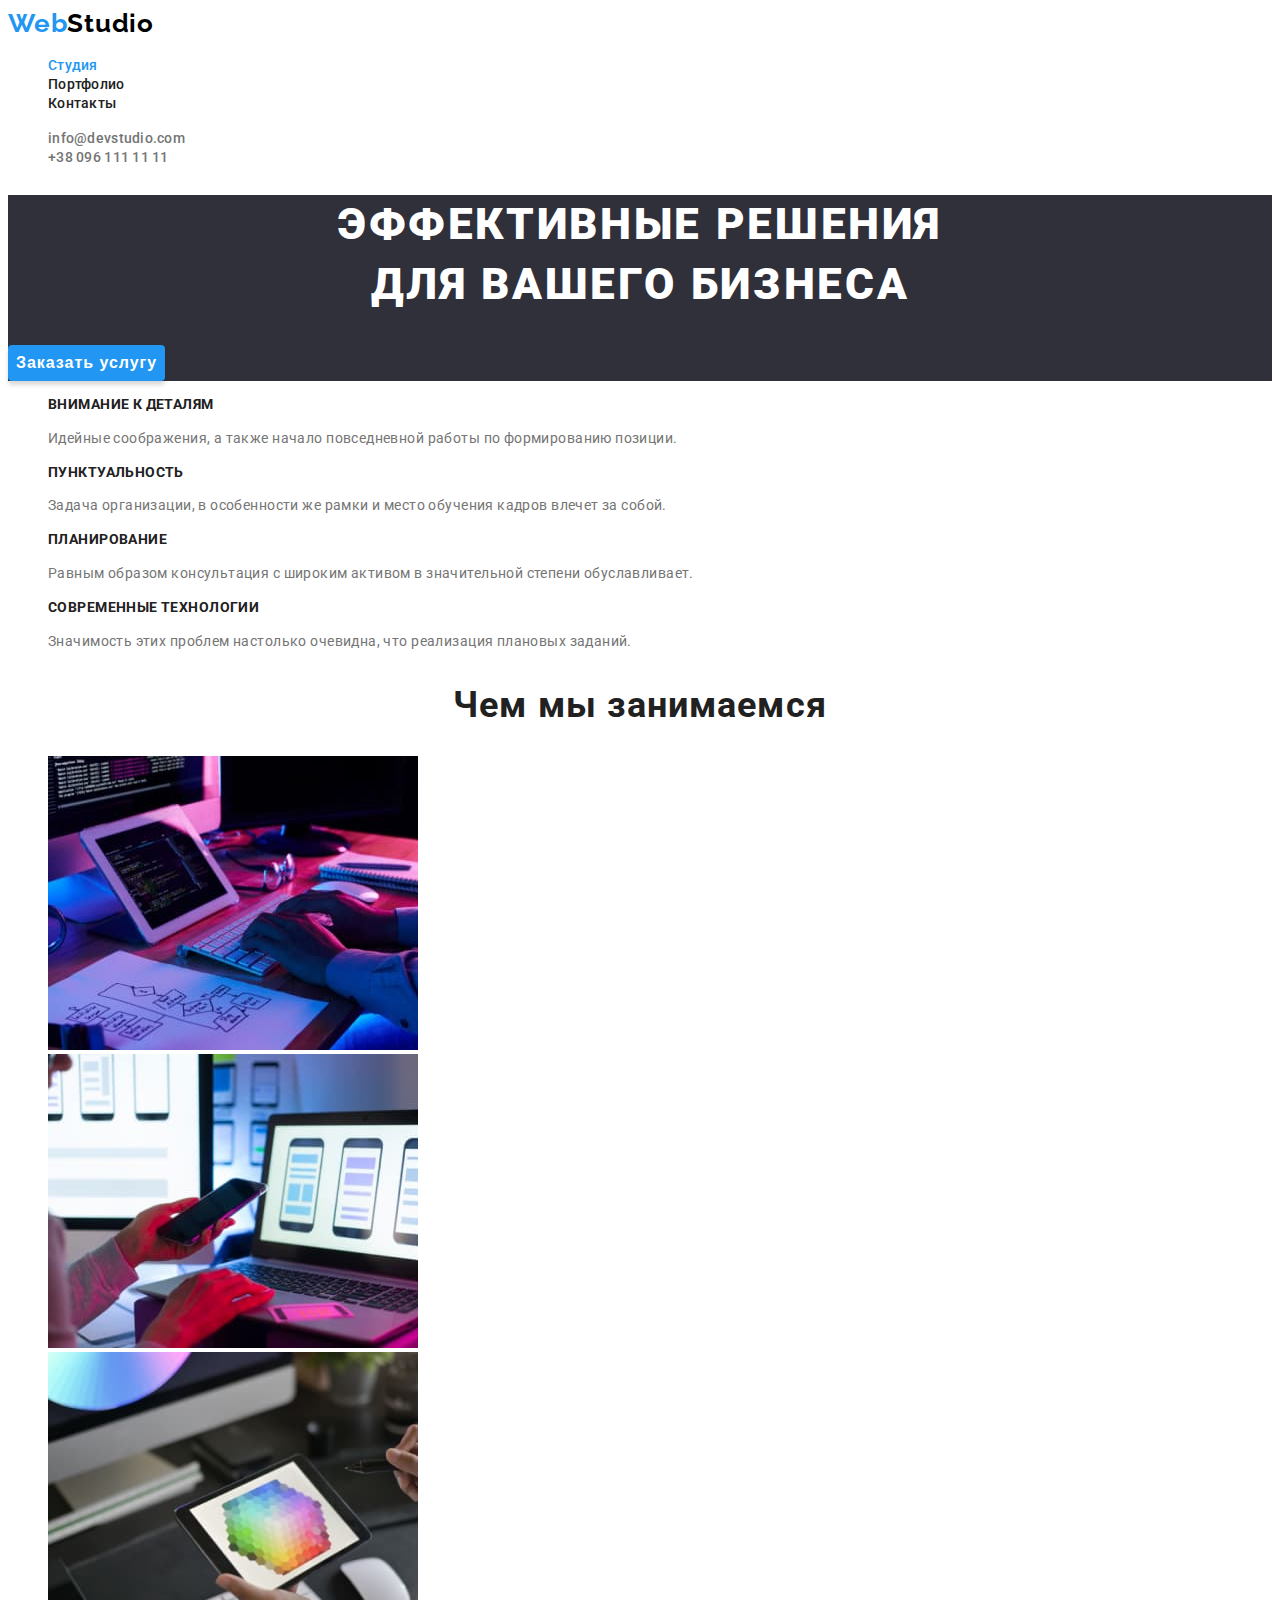
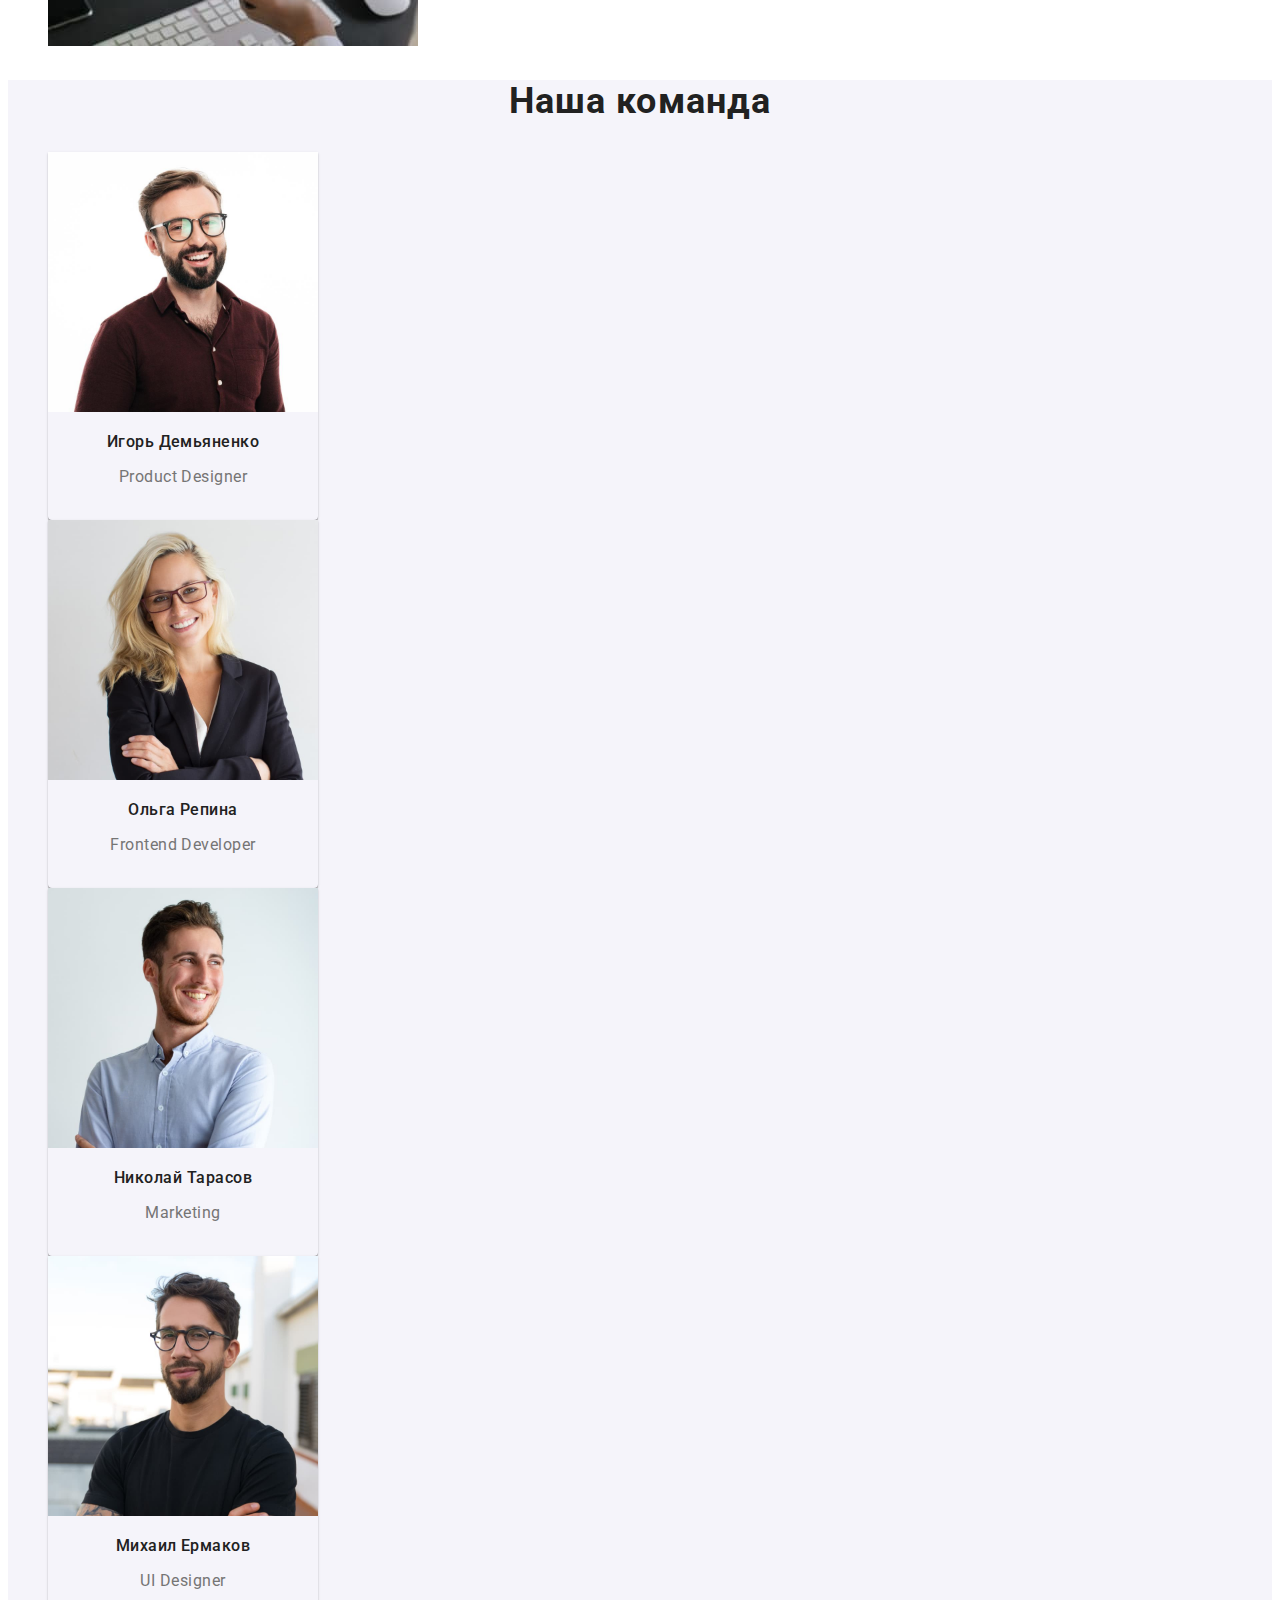
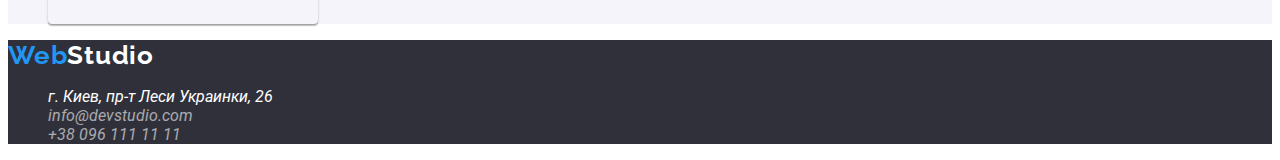
==== commit 6e369d69: "Title team fix" ====
--- a/index.html
+++ b/index.html
@@ -104,25 +104,25 @@
           <li class="pseudo-list">
             <img src="./image/demon.jpg" alt="Игорь Демьяненко" width="270" />
 
-            <h2 class="titles">Игорь Демьяненко</h2>
+            <h3 class="titles">Игорь Демьяненко</h3>
             <p lang="en">Product Designer</p>
           </li>
           <li class="pseudo-list">
             <img src="./image/olha.jpg" alt="Ольга Репина" width="270" />
 
-            <h2 class="titles">Ольга Репина</h2>
+            <h3 class="titles">Ольга Репина</h3>
             <p lang="en">Frontend Developer</p>
           </li>
           <li class="pseudo-list">
             <img src="./image/nykolay.jpg" alt="Николай Тарасов" width="270" />
 
-            <h2 class="titles">Николай Тарасов</h2>
+            <h3 class="titles">Николай Тарасов</h3>
             <p lang="en">Marketing</p>
           </li>
           <li class="pseudo-list">
             <img src="./image/myhail.jpg" alt="Михаил Ермаков" width="270" />
 
-            <h2 class="titles">Михаил Ермаков</h2>
+            <h3 class="titles">Михаил Ермаков</h3>
             <p lang="en">UI Designer</p>
           </li>
         </ul>
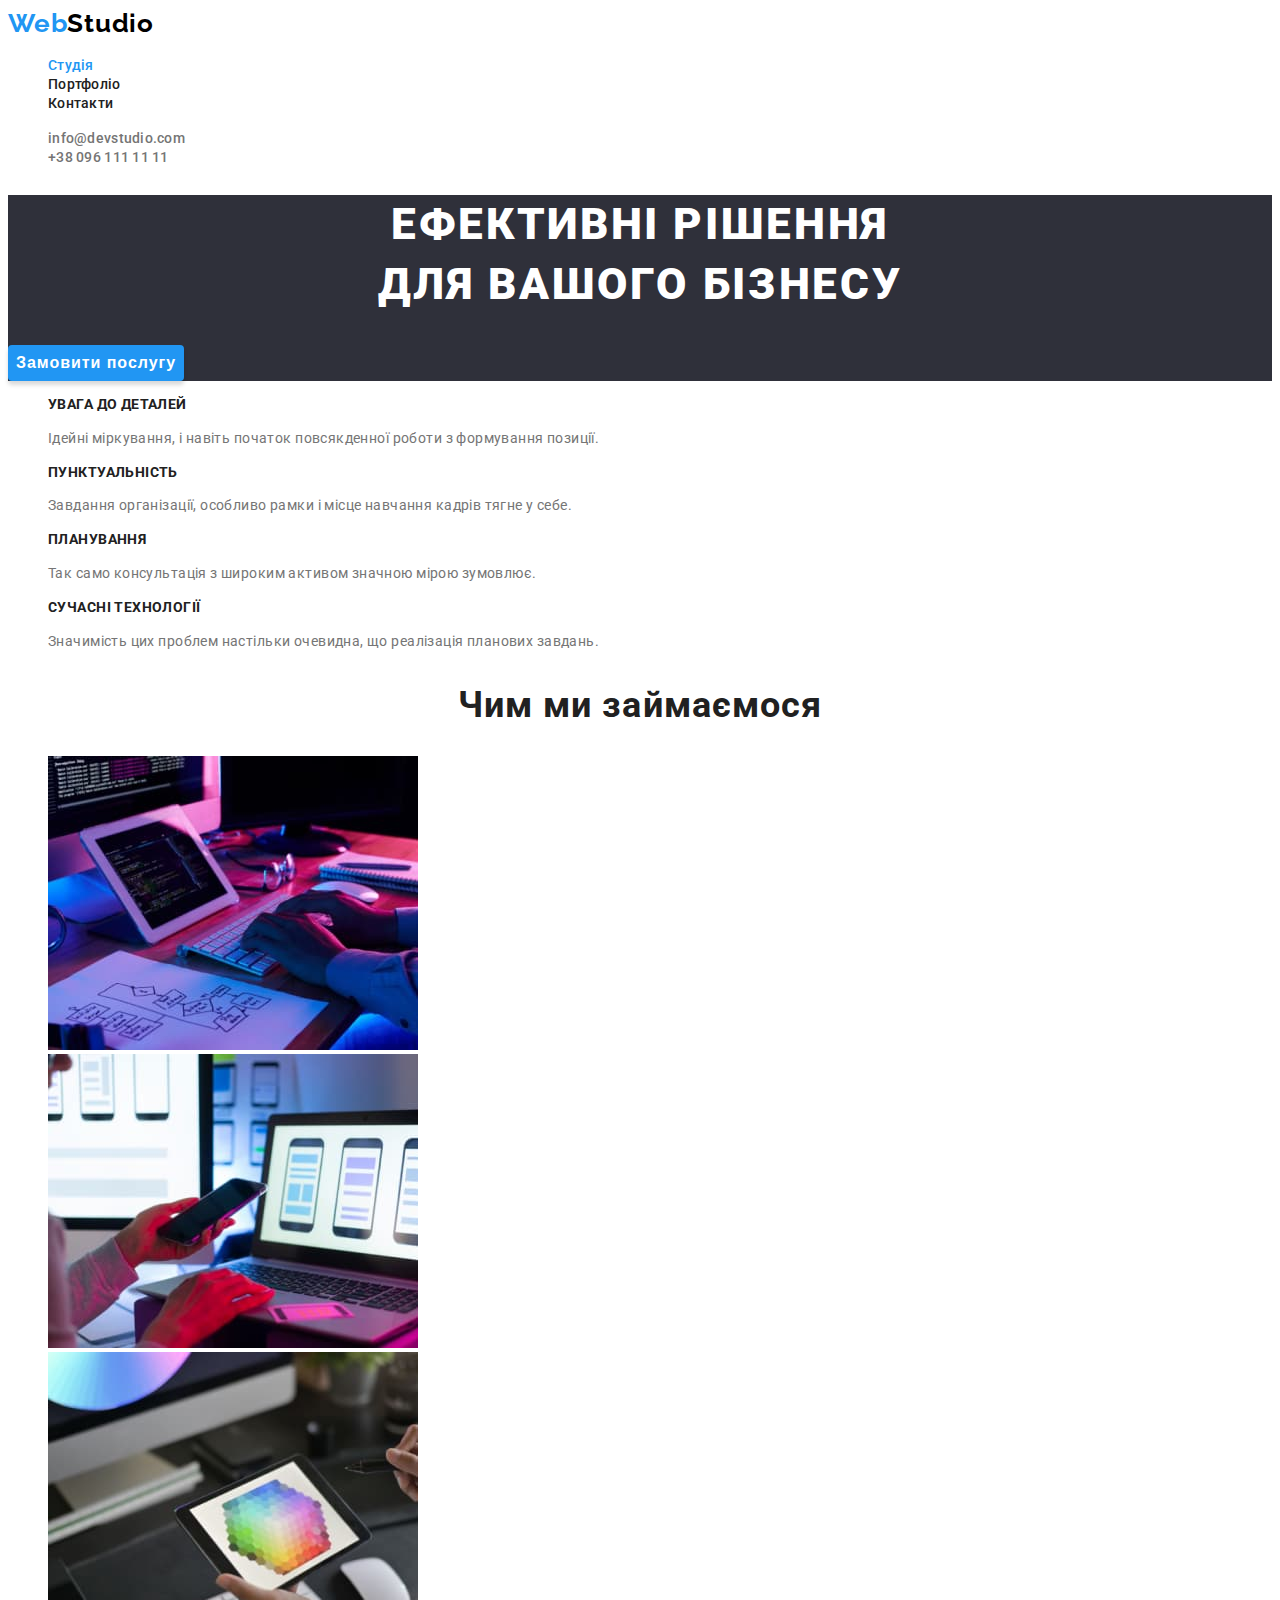
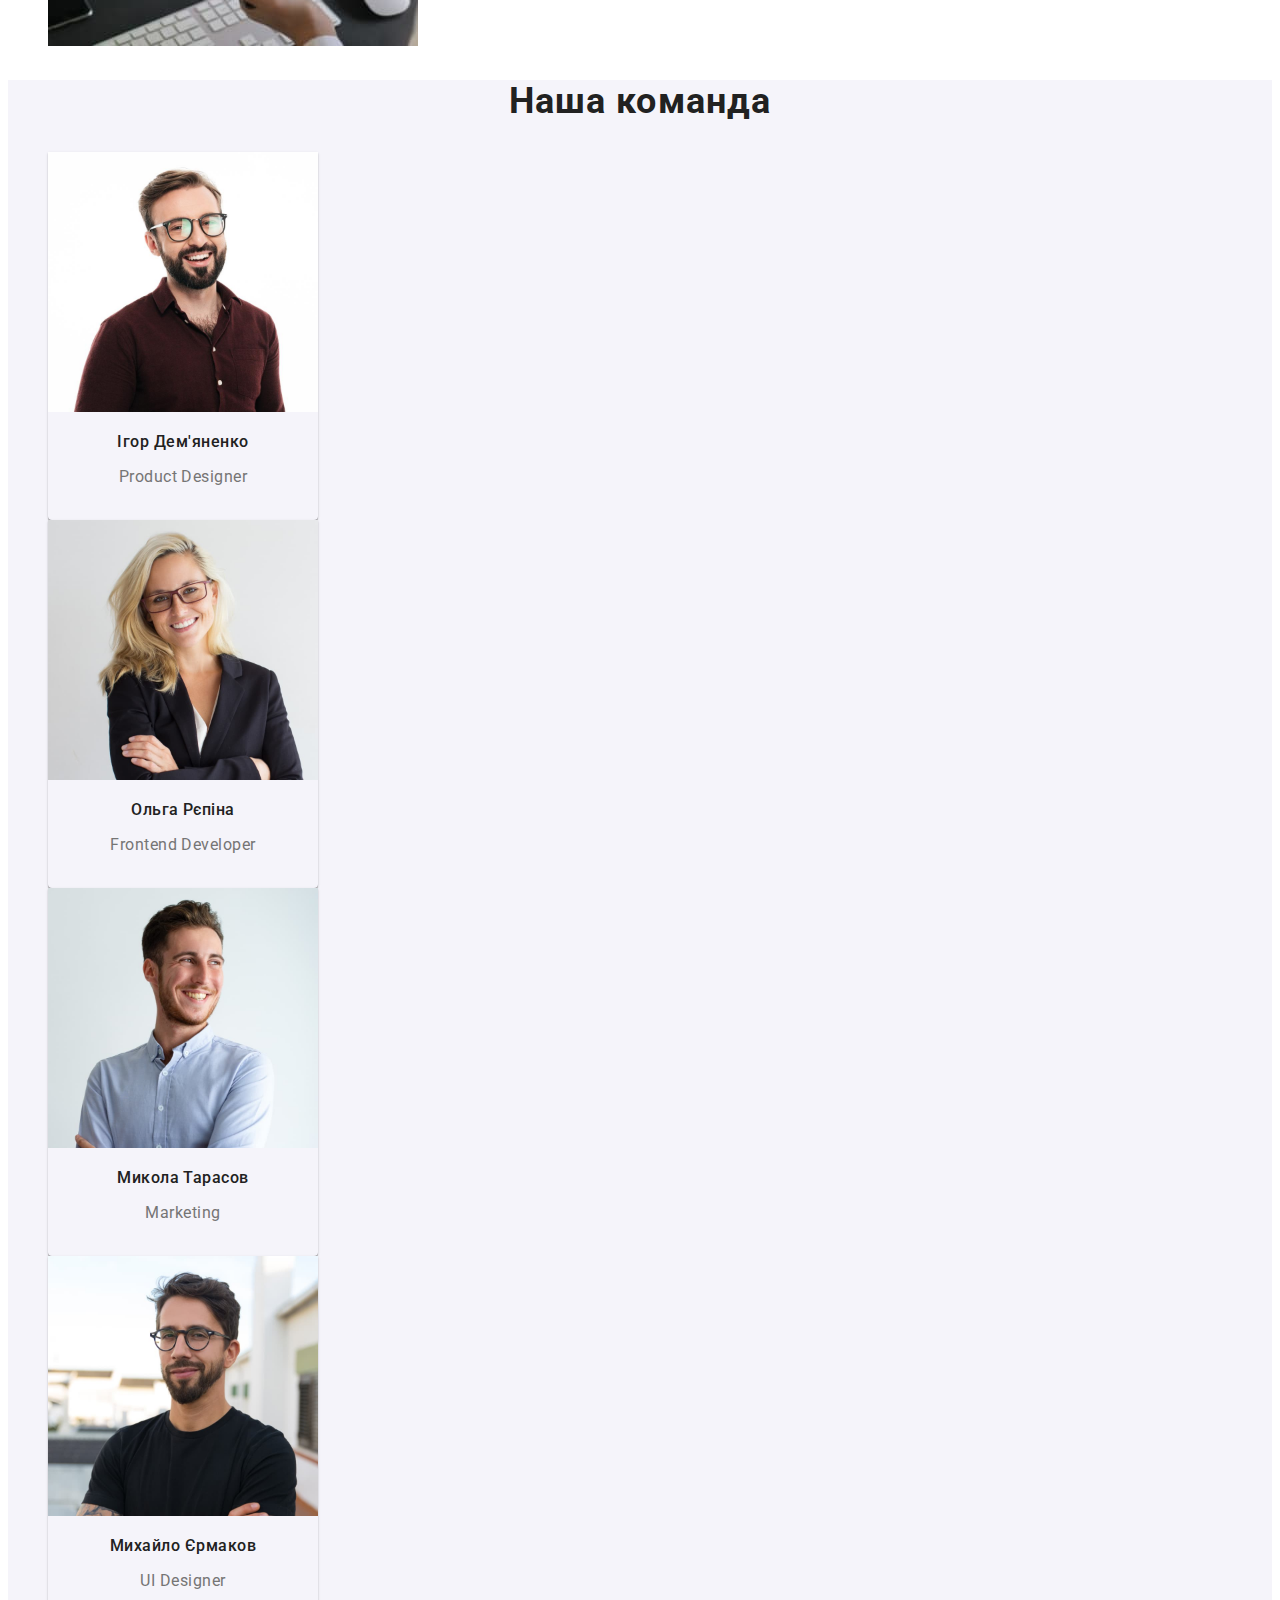
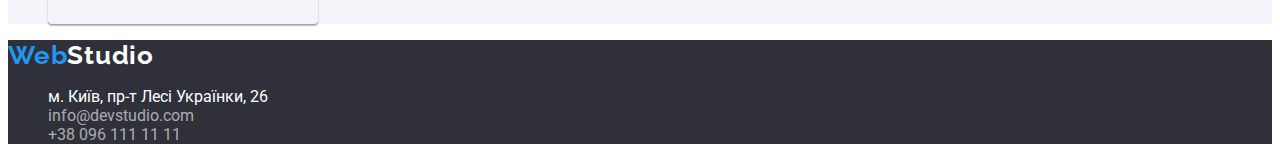
==== commit 485b8ab7: "ukr" ====
--- a/index.html
+++ b/index.html
@@ -1,5 +1,5 @@
 <!DOCTYPE html>
-<html lang="ru">
+<html lang="uk">
   <head>
     <meta charset="UTF-8" />
     <meta http-equiv="X-UA-Compatible" content="IE=edge" />
@@ -21,13 +21,13 @@
       <nav class="nav-links">
         <ul>
           <li class="pseudo-list">
-            <a class="header-links currents" href="./index.html">Студия</a>
+            <a class="header-links currents" href="./index.html">Студія</a>
           </li>
           <li class="pseudo-list">
-            <a class="header-links" href="./portfolio.html">Портфолио</a>
+            <a class="header-links" href="./portfolio.html">Портфоліо</a>
           </li>
           <li class="pseudo-list">
-            <a class="header-links" href="">Контакты</a>
+            <a class="header-links" href="">Контакти</a>
           </li>
         </ul>
       </nav>
@@ -46,55 +46,66 @@
     </header>
     <main>
       <section class="hero">
-        <h1 class="hero-title">Эффективные решения<br />для вашего бизнеса</h1>
+        <h1 class="hero-title">Ефективні рішення<br />для вашого бізнесу</h1>
         <button class="hero-button" type="button">
-          <span class="button-text">Заказать услугу</span>
+          <span class="button-text">Замовити послугу</span>
         </button>
       </section>
       <section>
-        <h2 class="advantage-title titles">Наши преимущества</h2>
+        <h2 class="advantage-title titles">Наші переваги</h2>
         <ul>
           <li class="pseudo-list">
-            <h3 class="advantage titles">Внимание к деталям</h3>
+            <h3 class="advantage titles">Увага до деталей</h3>
             <p class="advantage-text">
-              Идейные соображения, а также начало повседневной работы по
-              формированию позиции.
+              Ідейні міркування, і навіть початок повсякденної роботи з
+              формування позиції.
             </p>
           </li>
           <li class="pseudo-list">
-            <h3 class="advantage titles">Пунктуальность</h3>
+            <h3 class="advantage titles">Пунктуальність</h3>
             <p class="advantage-text">
-              Задача организации, в особенности же рамки и место обучения кадров
-              влечет за собой.
+              Завдання організації, особливо рамки і місце навчання кадрів тягне
+              у себе.
             </p>
           </li>
           <li class="pseudo-list">
-            <h3 class="advantage titles">Планирование</h3>
+            <h3 class="advantage titles">Планування</h3>
             <p class="advantage-text">
-              Равным образом консультация с широким активом в значительной
-              степени обуславливает.
+              Так само консультація з широким активом значною мірою зумовлює.
             </p>
           </li>
           <li class="pseudo-list">
-            <h3 class="advantage titles">Современные технологии</h3>
+            <h3 class="advantage titles">Сучасні технології</h3>
             <p class="advantage-text">
-              Значимость этих проблем настолько очевидна, что реализация
-              плановых заданий.
+              Значимість цих проблем настільки очевидна, що реалізація планових
+              завдань.
             </p>
           </li>
         </ul>
       </section>
       <section class="activities">
-        <h2 class="activities-title titles">Чем мы занимаемся</h2>
+        <h2 class="activities-title titles">Чим ми займаємося</h2>
         <ul>
           <li class="coding pseudo-list">
-            <img src="./image/what_we_do_1.jpg" alt="coding" width="370" />
+            <img
+              src="./image/what_we_do_1.jpg"
+              alt="Людина пише код"
+              width="370"
+            />
           </li>
           <li class="e-mobile pseudo-list">
-            <img src="./image/what_we_do_2.jpg" alt="e_mobile" width="370" />
+            <img
+              src="./image/what_we_do_2.jpg"
+              alt="Людина розробляє мобільний додадок"
+              width="370"
+            />
           </li>
           <li class="design pseudo-list">
-            <img src="./image/what_we_do_3.jpg" alt="design" width="370" />
+            <img
+              src="./image/what_we_do_3.jpg"
+              alt="Людина обирає колір для дизайну"
+              width="370"
+            />
           </li>
         </ul>
       </section>
@@ -102,27 +113,27 @@
         <h2 class="team-title titles">Наша команда</h2>
         <ul class="team-photo">
           <li class="pseudo-list">
-            <img src="./image/demon.jpg" alt="Игорь Демьяненко" width="270" />
+            <img src="./image/demon.jpg" alt="Ігор Дем'яненко" width="270" />
 
-            <h3 class="titles">Игорь Демьяненко</h3>
+            <h3 class="titles">Ігор Дем'яненко</h3>
             <p lang="en">Product Designer</p>
           </li>
           <li class="pseudo-list">
-            <img src="./image/olha.jpg" alt="Ольга Репина" width="270" />
+            <img src="./image/olha.jpg" alt="Ольга Рєпіна" width="270" />
 
-            <h3 class="titles">Ольга Репина</h3>
+            <h3 class="titles">Ольга Рєпіна</h3>
             <p lang="en">Frontend Developer</p>
           </li>
           <li class="pseudo-list">
-            <img src="./image/nykolay.jpg" alt="Николай Тарасов" width="270" />
+            <img src="./image/nykolay.jpg" alt="Микола Тарасов" width="270" />
 
-            <h3 class="titles">Николай Тарасов</h3>
+            <h3 class="titles">Микола Тарасов</h3>
             <p lang="en">Marketing</p>
           </li>
           <li class="pseudo-list">
-            <img src="./image/myhail.jpg" alt="Михаил Ермаков" width="270" />
+            <img src="./image/myhail.jpg" alt="Михайло Єрмаков" width="270" />
 
-            <h3 class="titles">Михаил Ермаков</h3>
+            <h3 class="titles">Михайло Єрмаков</h3>
             <p lang="en">UI Designer</p>
           </li>
         </ul>
@@ -141,11 +152,11 @@
               target="_blank"
               rel="noopener noreferrer"
             >
-              г. Киев, пр-т Леси Украинки, 26
+              м. Київ, пр-т Лесі Українки, 26
             </a>
           </li>
           <li class="pseudo-list">
-            <a class="footer-contacts" href="mailto:info@devstudio.com"
+            <a class="footer-contacts" href="mailto:info@example.com"
               >info@devstudio.com</a
             >
           </li>
--- a/css/styles.css
+++ b/css/styles.css
@@ -91,7 +91,8 @@
   text-align: center;
   letter-spacing: 0.06em;
 }
-.advantage-title {
+.advantage-title,
+.portfolio {
   display: none;
 }
 .advantage {
@@ -166,6 +167,7 @@
   line-height: 1.62;
   text-align: center;
   letter-spacing: 0.03em;
+  font-family: inherit;
 }
 .button-selection:hover,
 .button-selection:focus {
@@ -209,3 +211,13 @@
 .logo-end.logo-end-footer {
   color: var(--total-white-color);
 }
+.location,
+.footer-contacts {
+  font-style: normal;
+}
+.location:hover,
+.location:focus,
+.footer-contacts:hover,
+.footer-contacts:focus {
+  color: var(--link-hoover-color);
+}
